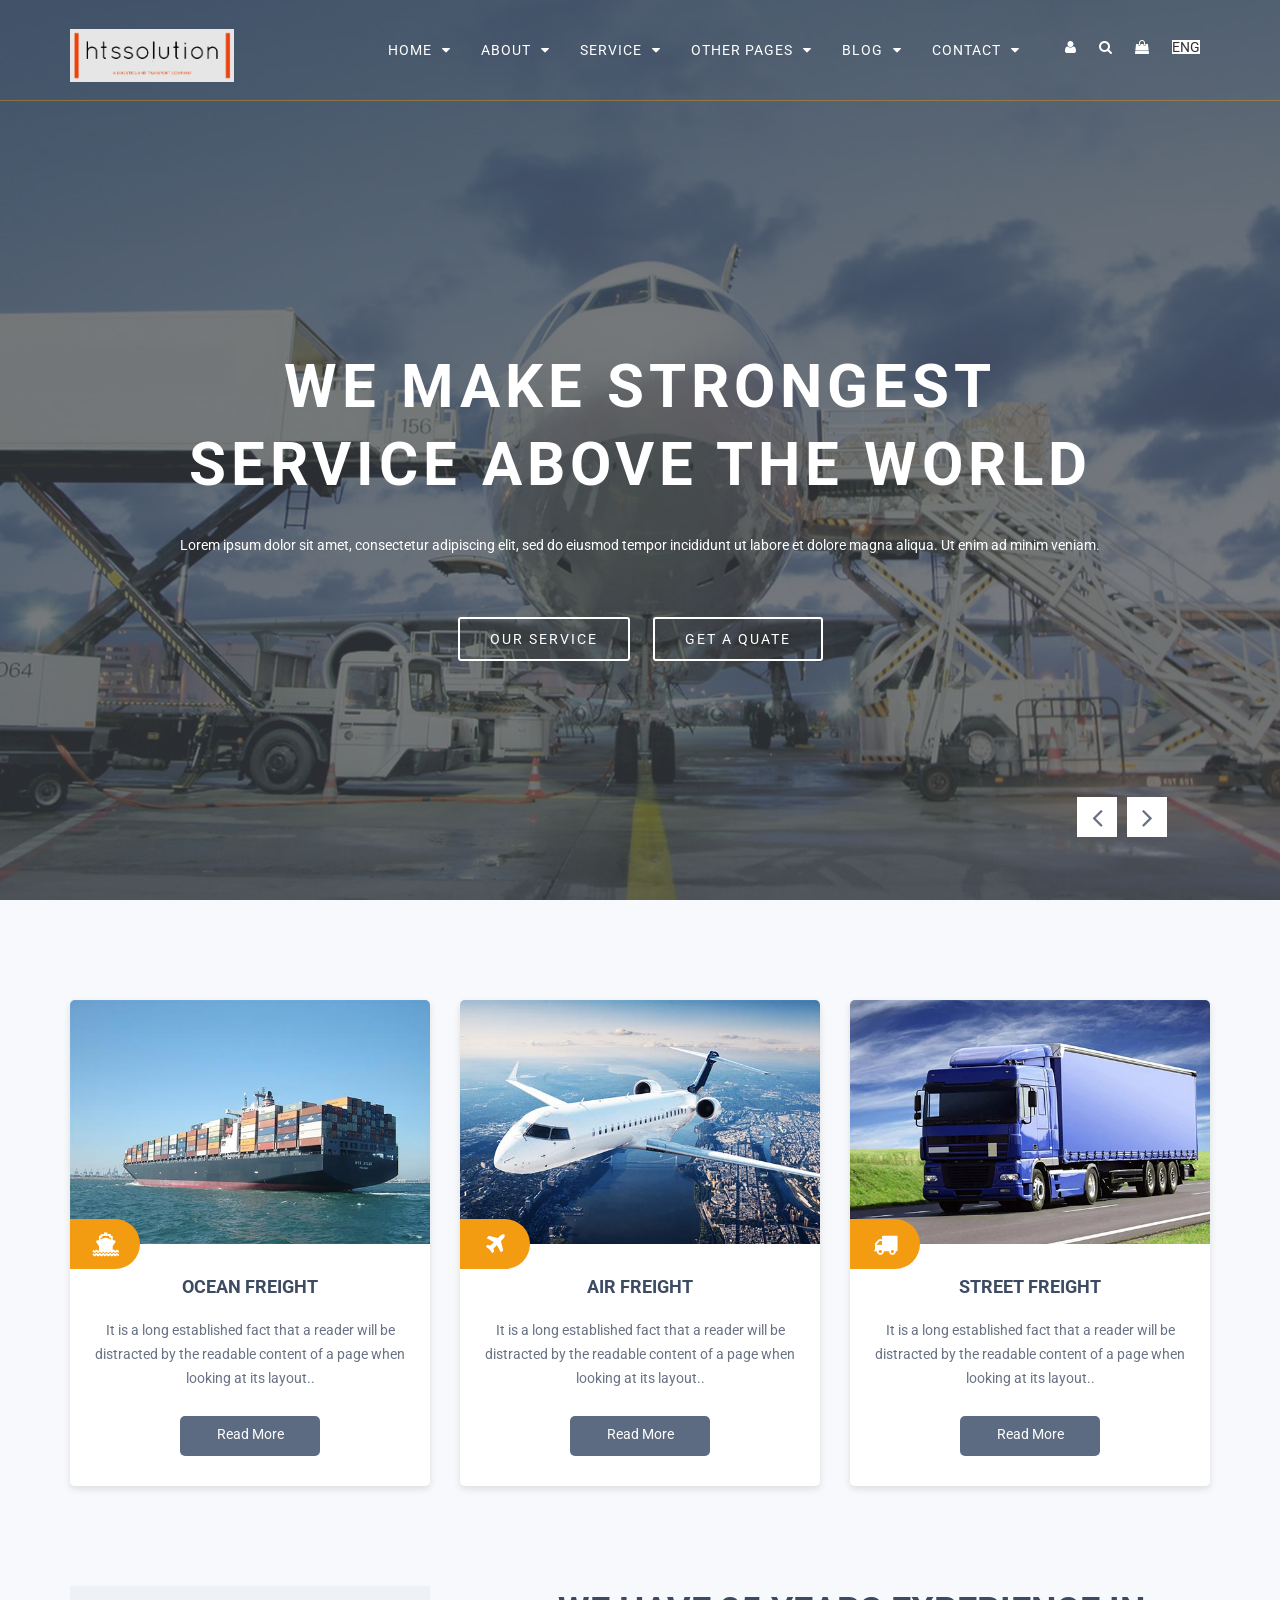
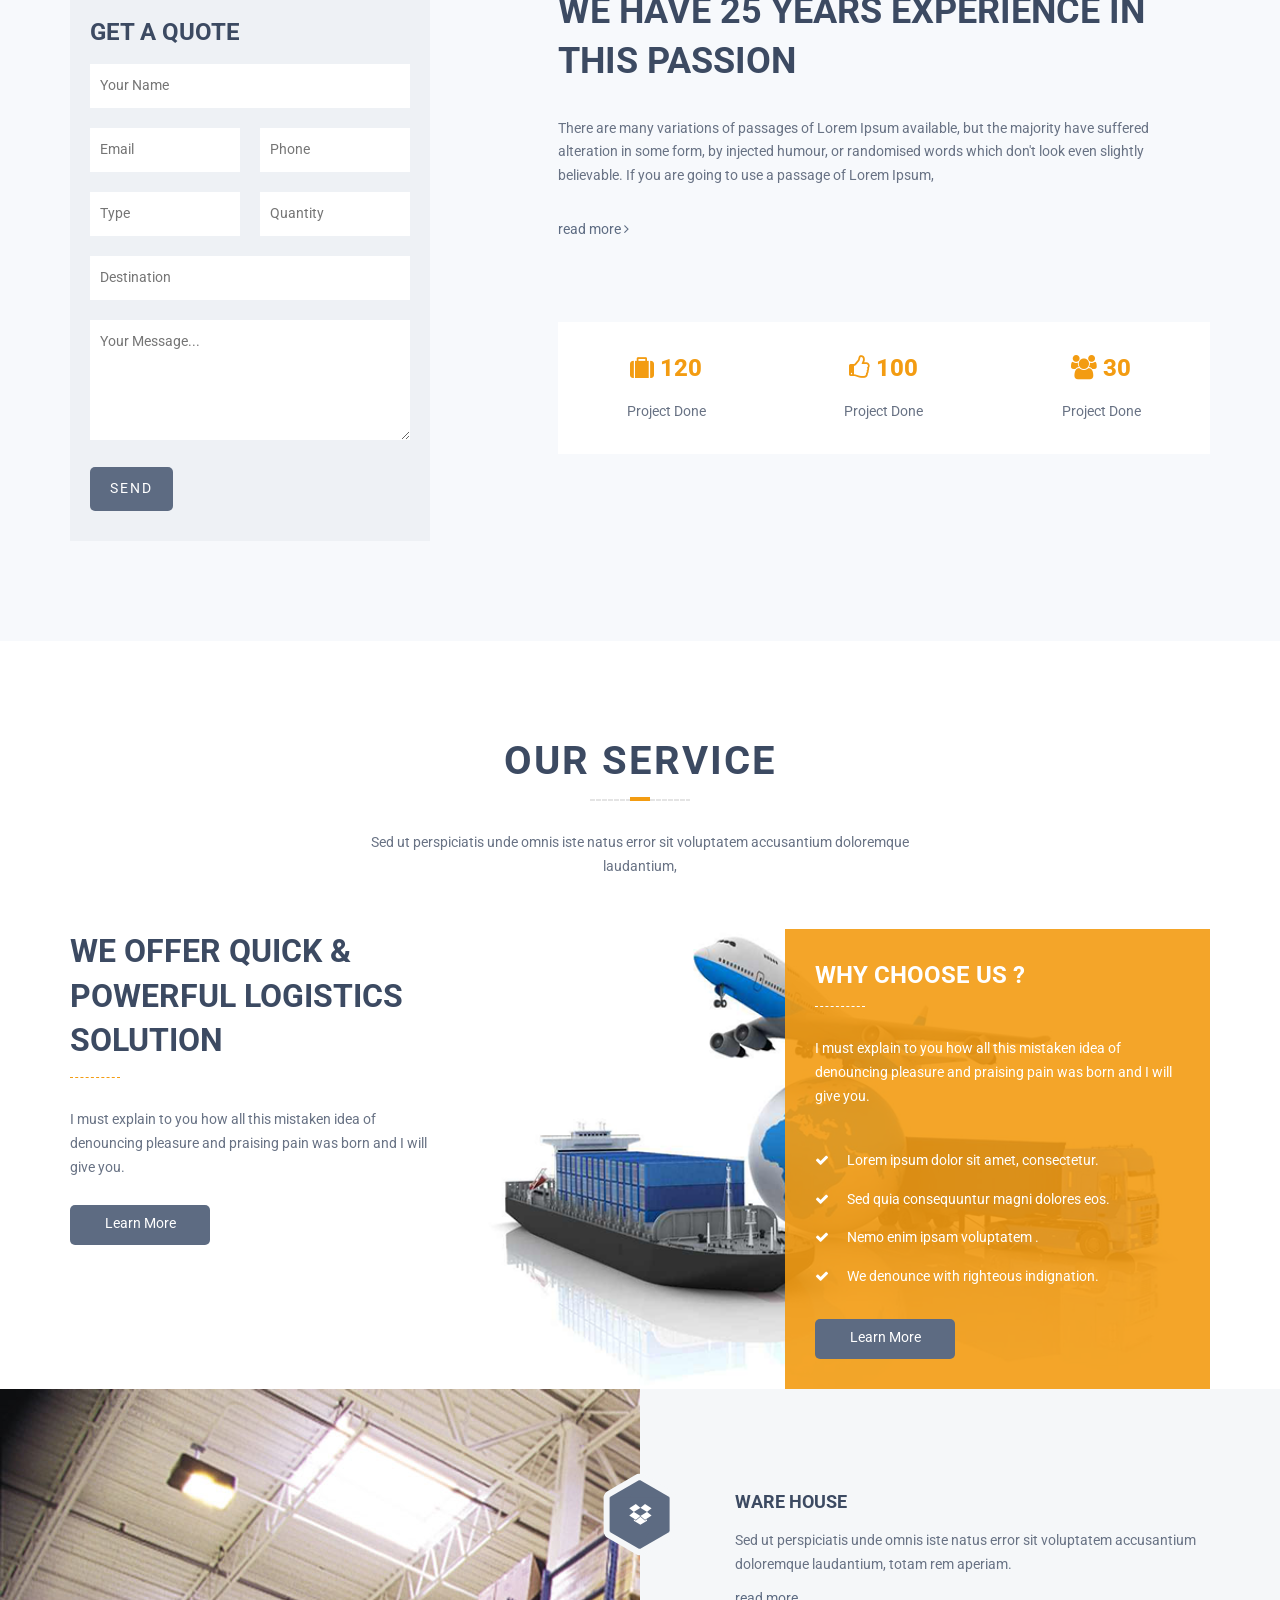
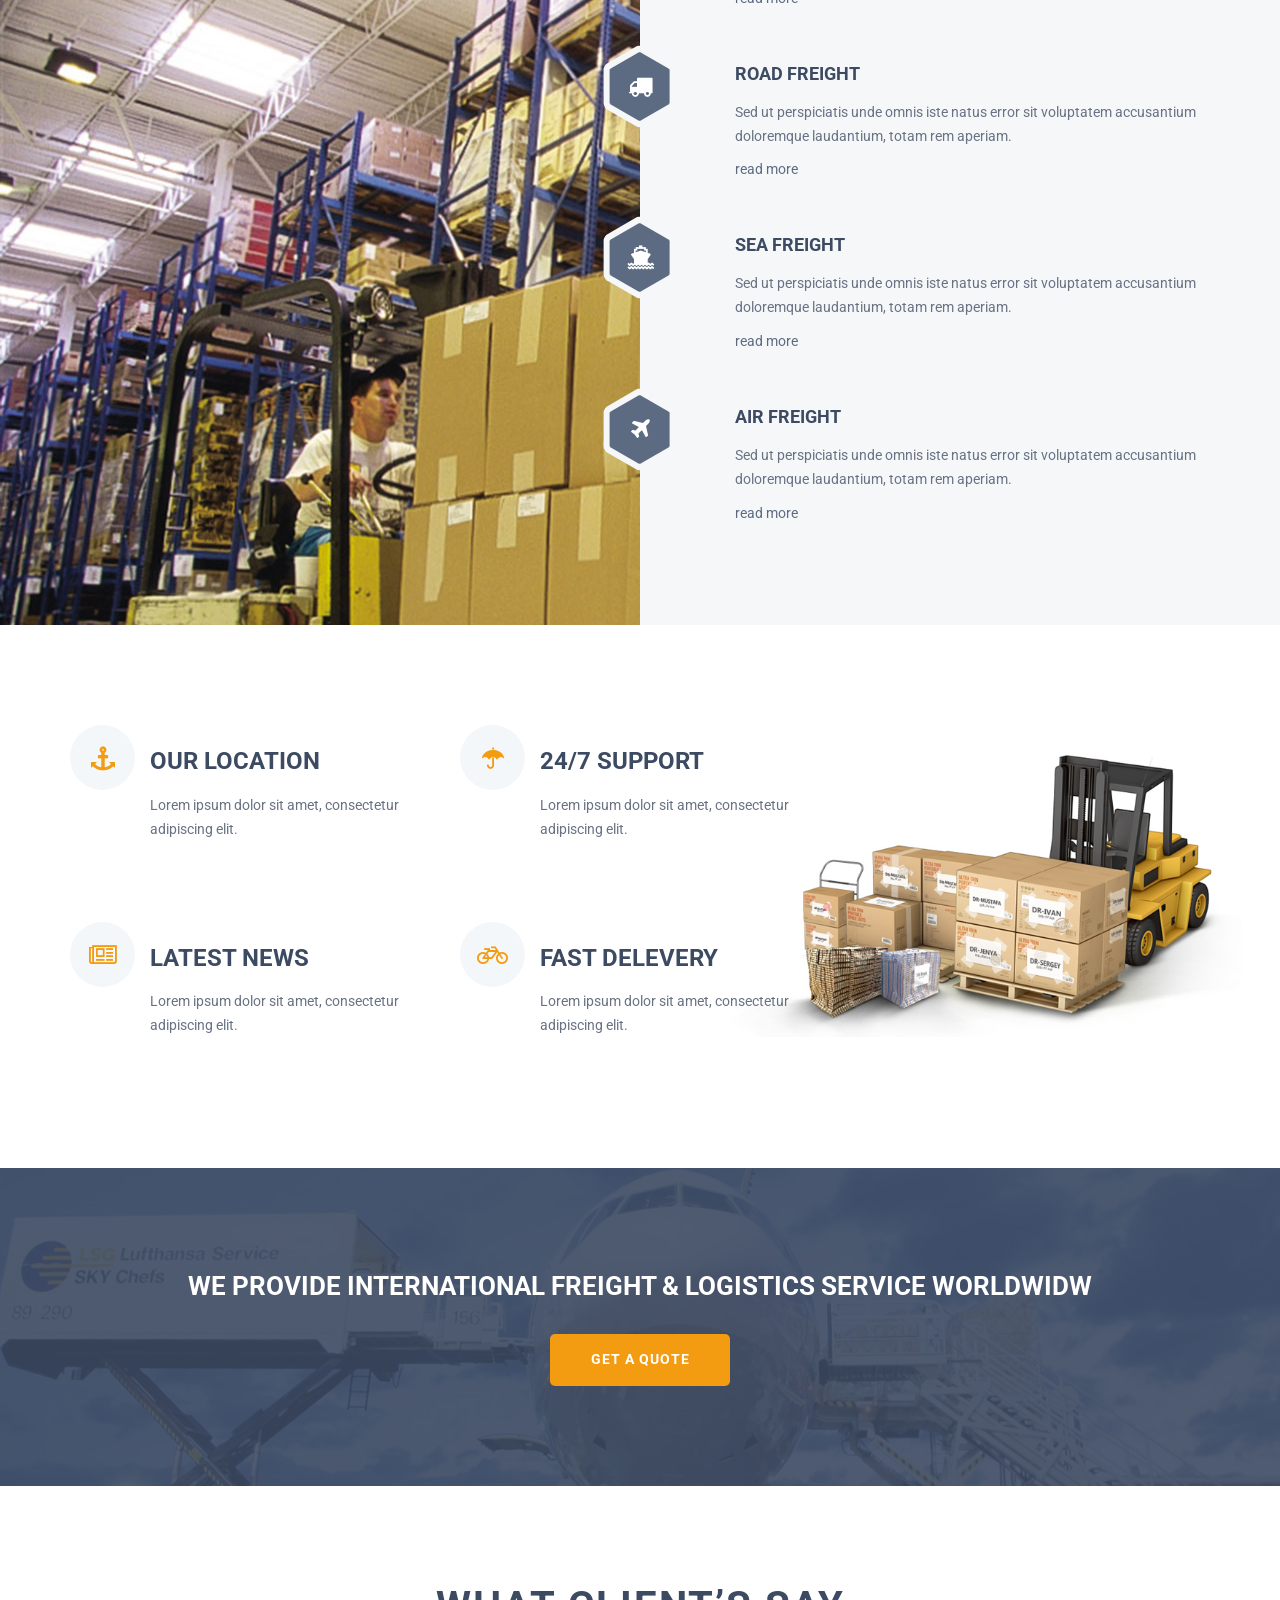
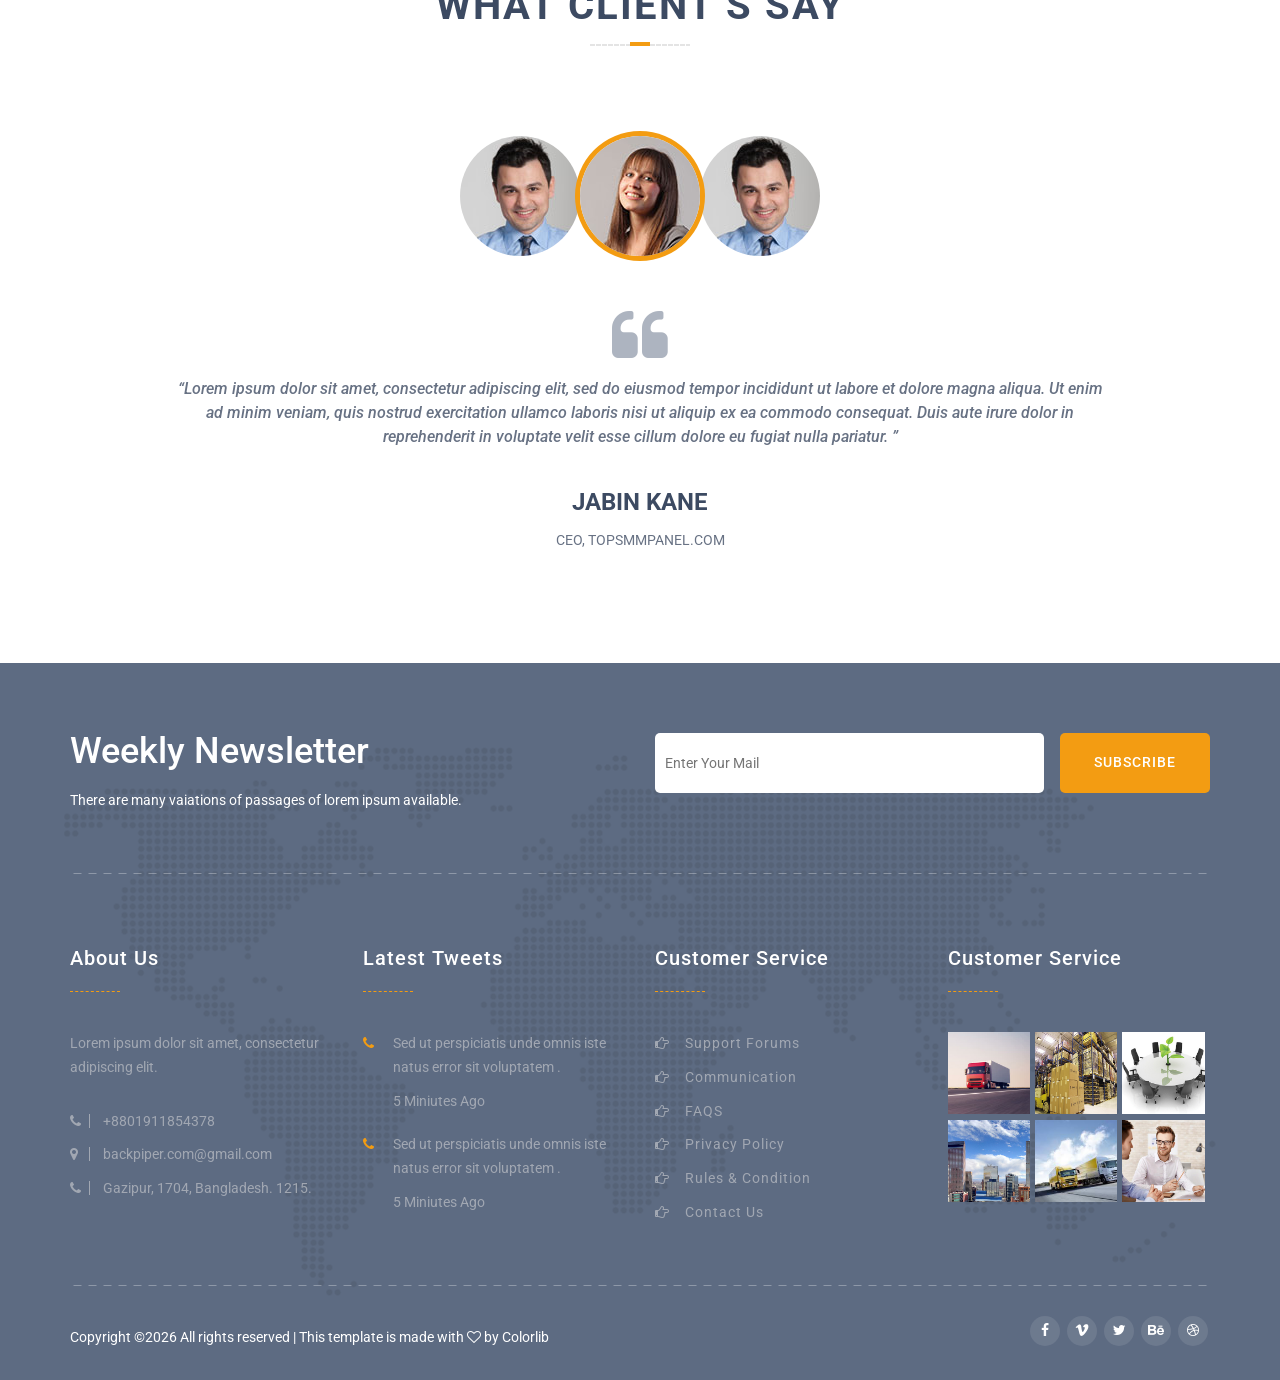
==== carries/index.html @ 5b63b666 "template changed" ====
<!doctype html>
<!--[if lt IE 7]>      <html class="no-js lt-ie9 lt-ie8 lt-ie7" lang=""> <![endif]-->
<!--[if IE 7]>         <html class="no-js lt-ie9 lt-ie8" lang=""> <![endif]-->
<!--[if IE 8]>         <html class="no-js lt-ie9" lang=""> <![endif]-->
<!--[if gt IE 8]><!-->
<html class="no-js" lang="en">
<!--<![endif]-->

<head>
    <!--====== USEFULL META ======-->
    <meta charset="UTF-8">
    <meta http-equiv="X-UA-Compatible" content="IE=edge">
    <meta name="viewport" content="width=device-width, initial-scale=1">
    <meta name="description" content="Transportation & Agency Template is a simple Smooth transportation and Agency Based Template" />
    <meta name="keywords" content="Portfolio, Agency, Onepage, Html, Business, Blog, Parallax" />

    <!--====== TITLE TAG ======-->
    <title>HTSSOLUTIONS Business </title>

    <!--====== FAVICON ICON =======-->
    <link rel="shortcut icon" type="image/ico" href="img/favicon.png" />

    <!--====== STYLESHEETS ======-->
    <link rel="stylesheet" href="css/normalize.css">
    <link rel="stylesheet" href="css/animate.css">
    <link rel="stylesheet" href="css/stellarnav.min.css">
    <link rel="stylesheet" href="css/owl.carousel.css">
    <link href="css/bootstrap.min.css" rel="stylesheet">
    <link href="css/font-awesome.min.css" rel="stylesheet">

    <!--====== MAIN STYLESHEETS ======-->
    <link href="style.css" rel="stylesheet">
    <link href="css/responsive.css" rel="stylesheet">

    <script src="js/vendor/modernizr-2.8.3.min.js"></script>
    <!--[if lt IE 9]>
        <script src="//oss.maxcdn.com/html5shiv/3.7.2/html5shiv.min.js"></script>
        <script src="//oss.maxcdn.com/respond/1.4.2/respond.min.js"></script>
        <![endif]-->
</head>

<body class="home-one">

    <!--[if lt IE 8]>
        <p class="browserupgrade">You are using an <strong>outdated</strong> browser. Please <a href="http://browsehappy.com/">upgrade your browser</a> to improve your experience.</p>
    <![endif]-->

    <!--- PRELOADER -->
    <div class="preeloader">
        <div class="preloader-spinner"></div>
    </div>

    <!--SCROLL TO TOP-->
    <a href="#home" class="scrolltotop"><i class="fa fa-long-arrow-up"></i></a>

    <!--START TOP AREA-->
    <header class="top-area" id="home">
        <div class="top-area-bg" data-stellar-background-ratio="0.6"></div>
        <div class="header-top-area">
            <!--MAINMENU AREA-->
            <div class="mainmenu-area" id="mainmenu-area">
                <div class="mainmenu-area-bg"></div>
                <nav class="navbar">
                    <div class="container">
                        <div class="navbar-header">
                            <a href="#home" class="navbar-brand"><img src="img/logo.png" style="
    height: 53px;" alt="logo"></a>
                        </div>
                        <div class="search-and-language-bar pull-right">
                            <ul>
                                <li><a href="#"><i class="fa fa-user"></i></a></li>
                                <li class="search-box"><i class="fa fa-search"></i></li>
                                <li><a href="#"><i class="fa fa-shopping-bag"></i></a></li>
                                <li class="select-language">
                                    <select name="#" id="#">
                                    <option selected value="End">ENG</option>
                                    <option value="ARA">ARA</option>
                                    <option value="CHI">CHI</option>
                                </select>
                                </li>
                            </ul>
                            <form action="#" class="search-form">
                                <input type="search" name="search" id="search">
                                <button type="submit"><i class="fa fa-search"></i></button>
                            </form>
                        </div>
                        <div id="main-nav" class="stellarnav">
                            <ul id="nav" class="nav navbar-nav">
                                <li><a href="index.html">home</a>
                                    <ul>
                                        <li><a href="index.html">Home Version 1</a></li>
                                        <li><a href="index-2.html">Home Version 2</a></li>
                                        <li><a href="index-3.html">Home Version 3</a></li>
                                        <li><a href="index-4.html">Home Version 4</a></li>
                                    </ul>
                                </li>
                                <li><a href="about.html">about</a>
                                    <ul>
                                        <li><a href="about.html">About</a></li>
                                        <li><a href="about-company-profile.html">About Profile</a></li>
                                        <li><a href="about-company-history.html">About History</a></li>
                                        <li><a href="about-company-report.html">About Report</a></li>
                                        <li><a href="about-team.html">About Team</a></li>
                                        <li><a href="about-support.html">About Support</a></li>
                                    </ul>
                                </li>
                                <li><a href="service.html">Service</a>
                                    <ul>
                                        <li><a href="service.html">Service Version 1</a></li>
                                        <li><a href="service-2.html">Service Version 2</a></li>
                                        <li><a href="service-3.html">Service Version 3</a></li>
                                        <li><a href="single-service.html">Service Details</a></li>
                                    </ul>
                                </li>
                                <li><a href="">Other Pages</a>
                                    <ul>
                                        <li><a href="404.html">404</a></li>
                                        <li><a href="coming-soon.html">Coming Soon</a></li>
                                    </ul>
                                </li>
                                <li><a href="blog.html">Blog</a>
                                    <ul>
                                        <li><a href="blog.html">Blog Version 1</a></li>
                                        <li><a href="blog-2.html">Blog Version 2</a></li>
                                        <li><a href="single-blog.html">Single Blog</a></li>
                                    </ul>
                                </li>
                                <li><a href="contact.html">Contact</a>
                                    <ul>
                                        <li><a href="contact.html">Contact Version 1</a></li>
                                        <li><a href="contact-2.html">Contact Version 2</a></li>
                                    </ul>
                                </li>
                            </ul>
                        </div>
                    </div>
                </nav>
            </div>
            <!--END MAINMENU AREA END-->
        </div>
        <!--HOME SLIDER AREA-->
        <div class="welcome-slider-area">
            <div class="welcome-single-slide slider-bg-one">
                <div class="container">
                    <div class="row flex-v-center">
                        <div class="col-md-10 col-md-offset-1">
                            <div class="welcome-text text-center">
                                <h1>WE MAKE STRONGEST SERVICE ABOVE THE WORLD</h1>
                                <p>Lorem ipsum dolor sit amet, consectetur adipiscing elit, sed do eiusmod tempor incididunt ut labore et dolore magna aliqua. Ut enim ad minim veniam.</p>
                                <div class="home-button">
                                    <a href="#">Our Service</a>
                                    <a href="#">Get A Quate</a>
                                </div>
                            </div>
                        </div>
                    </div>
                </div>
            </div>
            <div class="welcome-single-slide slider-bg-two">
                <div class="container">
                    <div class="row flex-v-center">
                        <div class="col-md-10 col-md-offset-1">
                            <div class="welcome-text text-center">
                                <h1>WE MAKE STRONGEST SERVICE ABOVE THE WORLD</h1>
                                <p>Lorem ipsum dolor sit amet, consectetur adipiscing elit, sed do eiusmod tempor incididunt ut labore et dolore magna aliqua. Ut enim ad minim veniam.</p>
                                <div class="home-button">
                                    <a href="#">Our Service</a>
                                    <a href="#">Get A Quate</a>
                                </div>
                            </div>
                        </div>
                    </div>
                </div>
            </div>
        </div>
        <!--END HOME SLIDER AREA-->
    </header>
    <!--END TOP AREA-->

    <!--BLOG AREA-->
    <section class="blog-area gray-bg padding-top">
        <div class="container">
            <div class="row">
                <div class="col-md-4 col-lg-4 col-sm-6 col-xs-12">
                    <div class="single-blog wow fadeInUp" data-wow-delay="0.2s">
                        <div class="blog-image">
                            <img src="img/blog/blog_1.jpg" alt="">
                        </div>
                        <div class="blog-details text-center">
                            <div class="blog-meta"><a href="#"><i class="fa fa-ship"></i></a></div>
                            <h3><a href="single-blog.html">Ocean Freight</a></h3>
                            <p>It is a long established fact that a reader will be distracted by the readable content of a page when looking at its layout..</p>
                            <a href="single-blog.html" class="read-more">Read More</a>
                        </div>
                    </div>
                </div>
                <div class="col-md-4 col-lg-4 col-sm-6 col-xs-12">
                    <div class="single-blog wow fadeInUp" data-wow-delay="0.3s">
                        <div class="blog-image">
                            <img src="img/blog/blog_2.jpg" alt="">
                        </div>
                        <div class="blog-details text-center">
                            <div class="blog-meta"><a href="#"><i class="fa fa-plane"></i></a></div>
                            <h3><a href="single-blog.html">Air Freight</a></h3>
                            <p>It is a long established fact that a reader will be distracted by the readable content of a page when looking at its layout..</p>
                            <a href="single-blog.html" class="read-more">Read More</a>
                        </div>
                    </div>
                </div>
                <div class="col-md-4 col-lg-4 col-sm-12 col-xs-12">
                    <div class="single-blog wow fadeInUp" data-wow-delay="0.4s">
                        <div class="blog-image">
                            <img src="img/blog/blog_3.jpg" alt="">
                        </div>
                        <div class="blog-details text-center">
                            <div class="blog-meta"><a href="#"><i class="fa fa-truck"></i></a></div>
                            <h3><a href="single-blog.html">Street Freight</a></h3>
                            <p>It is a long established fact that a reader will be distracted by the readable content of a page when looking at its layout..</p>
                            <a href="single-blog.html" class="read-more">Read More</a>
                        </div>
                    </div>
                </div>
            </div>
        </div>
    </section>
    <!--BLOG AREA END-->

    <!--ABOUT AREA-->
    <section class="about-area gray-bg section-padding">
        <div class="container">
            <div class="row">
                <div class="col-md-4 col-lg-4 col-sm-12 col-xs-12">
                    <div class="quote-form-area wow fadeIn">
                        <h3>Get A Quote</h3>
                        <form class="quote-form" action="#">
                            <p class="width-full">
                                <input type="text" name="name" id="name" placeholder="Your Name">
                            </p>
                            <p class="width-half">
                                <input type="email" name="email" id="email" placeholder="Email">
                                <input class="pull-right" type="phone" name="phone" id="phone" placeholder="Phone">
                            </p>
                            <p class="width-half">
                                <input type="text" name="type" id="type" placeholder="Type">
                                <input class="pull-right" type="text" name="quantity" id="quantity" placeholder="Quantity">
                            </p>
                            <p class="width-full">
                                <input type="text" name="destination" id="destination" placeholder="Destination">
                            </p>
                            <p>
                                <textarea name="quote-message" id="quote-message" cols="30" rows="4" placeholder="Your Message..."></textarea>
                            </p>
                            <button type="submit">Send</button>
                        </form>
                    </div>
                </div>
                <div class="col-md-7 col-lg-7 col-md-offset-1 col-lg-offset-1 col-sm-12 col-xs-12">
                    <div class="about-content-area wow fadeIn">
                        <div class="about-content">
                            <h2>We have 25 years experience in this passion</h2>
                            <p>There are many variations of passages of Lorem Ipsum available, but the majority have suffered alteration in some form, by injected humour, or randomised words which don't look even slightly believable. If you are going to use a passage of Lorem Ipsum,</p>
                            <a href="#">read more <i class="fa fa-angle-right"></i></a>
                        </div>
                        <div class="about-count">
                            <div class="single-about-count">
                                <h4><i class="fa fa-suitcase"></i> 120</h4>
                                <p>Project Done</p>
                            </div>
                            <div class="single-about-count">
                                <h4><i class="fa fa-thumbs-o-up"></i> 100</h4>
                                <p>Project Done</p>
                            </div>
                            <div class="single-about-count">
                                <h4><i class="fa fa-users"></i> 30</h4>
                                <p>Project Done</p>
                            </div>
                        </div>
                    </div>
                </div>
            </div>
        </div>
    </section>
    <!--ABOUT AREA END-->

    <!--SERVICE AREA-->
    <section class="service-area">
        <div class="service-top-area padding-top">
            <div class="container">
                <div class="row">
                    <div class="col-md-6 col-lg-6 col-md-offset-3 col-lg-offset-3 col-sm-12 col-xs-12">
                        <div class="area-title text-center wow fadeIn">
                            <h2>Our Service</h2>
                            <p>Sed ut perspiciatis unde omnis iste natus error sit voluptatem accusantium doloremque laudantium, </p>
                        </div>
                    </div>
                </div>
                <div class="row">
                    <div class="col-md-4 col-lg-4 col-sm-12 col-xs-12">
                        <div class="service-content wow fadeIn">
                            <h2>we offer quick & powerful logistics solution</h2>
                            <p>I must explain to you how all this mistaken idea of denouncing pleasure and praising pain was born and I will give you.</p>
                            <a href="service.html" class="read-more">Learn More</a>
                        </div>
                    </div>
                    <div class="col-md-8 col-lg-8 col-sm-12 col-xs-12">
                        <div class="service-catalouge-content-area wow fadeIn">
                            <div class="service-catalouge-bg"></div>
                            <div class="row">
                                <div class="col-md-7 col-lg-7 col-md-offset-5 col-lg-offset-5 col-sm-12 col-xs-12">
                                    <div class="catalouge-content">
                                        <h3>Why Choose Us ?</h3>
                                        <p>I must explain to you how all this mistaken idea of denouncing pleasure and praising pain was born and I will give you.</p>
                                        <ul>
                                            <li><i class="fa fa-check"></i> Lorem ipsum dolor sit amet, consectetur.</li>
                                            <li><i class="fa fa-check"></i> Sed quia consequuntur magni dolores eos.</li>
                                            <li><i class="fa fa-check"></i> Nemo enim ipsam voluptatem .</li>
                                            <li><i class="fa fa-check"></i> We denounce with righteous indignation.</li>
                                        </ul>
                                        <a href="service.html" class="read-more">Learn More</a>
                                    </div>
                                </div>
                            </div>
                        </div>
                    </div>
                </div>
            </div>
        </div>
        <div class="service-bottom-area section-padding">
            <div class="service-bottom-area-bg"></div>
            <div class="container">
                <div class="row">
                    <div class="col-md-6 col-lg-6 col-md-offset-6 col-lg-offset-6 col-sm-12 col-xs-12">
                        <div class="service-list wow fadeIn">
                            <div class="single-service">
                                <div class="service-icon-hexagon">
                                    <div class="hex">
                                        <div class="service-icon">
                                            <i class="fa fa-dropbox"></i>
                                        </div>
                                    </div>
                                </div>
                                <div class="service-details">
                                    <h4>Ware House</h4>
                                    <p>Sed ut perspiciatis unde omnis iste natus error sit voluptatem accusantium doloremque laudantium, totam rem aperiam.</p>
                                    <a href="#">read more</a>
                                </div>
                            </div>
                            <div class="single-service">
                                <div class="service-icon-hexagon">
                                    <div class="hex">
                                        <div class="service-icon"><i class="fa fa-truck"></i></div>
                                    </div>
                                </div>
                                <div class="service-details">
                                    <h4>Road Freight</h4>
                                    <p>Sed ut perspiciatis unde omnis iste natus error sit voluptatem accusantium doloremque laudantium, totam rem aperiam.</p>
                                    <a href="#">read more</a>
                                </div>
                            </div>
                            <div class="single-service">
                                <div class="service-icon-hexagon">
                                    <div class="hex">
                                        <div class="service-icon"><i class="fa fa-ship"></i></div>
                                    </div>
                                </div>
                                <div class="service-details">
                                    <h4>Sea Freight</h4>
                                    <p>Sed ut perspiciatis unde omnis iste natus error sit voluptatem accusantium doloremque laudantium, totam rem aperiam.</p>
                                    <a href="#">read more</a>
                                </div>
                            </div>
                            <div class="single-service">
                                <div class="service-icon-hexagon">
                                    <div class="hex">
                                        <div class="service-icon"><i class="fa fa-plane"></i></div>
                                    </div>
                                </div>
                                <div class="service-details">
                                    <h4>Air Freight</h4>
                                    <p>Sed ut perspiciatis unde omnis iste natus error sit voluptatem accusantium doloremque laudantium, totam rem aperiam.</p>
                                    <a href="#">read more</a>
                                </div>
                            </div>
                        </div>
                    </div>
                </div>
            </div>
        </div>
    </section>
    <!--SERVICE AREA END-->

    <!--PROMO AREA-->
    <section class="promo-area">
        <div class="promo-top-area section-padding wow fadeIn">
            <div class="container">
                <div class="row">
                    <div class="col-md-4 col-lg-4 col-sm-6 col-xs-12">
                        <div class="single-promo">
                            <div class="promo-icon"><i class="fa fa-anchor"></i></div>
                            <div class="promo-details">
                                <h3>Our Location</h3>
                                <p>Lorem ipsum dolor sit amet, consectetur adipiscing elit.</p>
                            </div>
                        </div>
                        <div class="single-promo">
                            <div class="promo-icon"><i class="fa fa-newspaper-o"></i></div>
                            <div class="promo-details">
                                <h3>Latest News</h3>
                                <p>Lorem ipsum dolor sit amet, consectetur adipiscing elit.</p>
                            </div>
                        </div>
                    </div>
                    <div class="col-md-4 col-lg-4 col-sm-6 col-xs-12">
                        <div class="single-promo">
                            <div class="promo-icon"><i class="fa fa-umbrella"></i></div>
                            <div class="promo-details">
                                <h3>24/7 Support</h3>
                                <p>Lorem ipsum dolor sit amet, consectetur adipiscing elit.</p>
                            </div>
                        </div>
                        <div class="single-promo">
                            <div class="promo-icon"><i class="fa fa-bicycle"></i></div>
                            <div class="promo-details">
                                <h3>Fast Delevery</h3>
                                <p>Lorem ipsum dolor sit amet, consectetur adipiscing elit.</p>
                            </div>
                        </div>
                    </div>
                </div>
            </div>
        </div>
        <div class="promo-bottom-area section-padding">
            <div class="promo-botton-area-bg" data-stellar-background-ratio="0.6"></div>
            <div class="container">
                <div class="row">
                    <div class="col-md-10 col-lg-10 col-md-offset-1 col-lg-offset-1 col-sm-12 col-xs-12 text-center">
                        <div class="promo-bottom-content wow fadeIn">
                            <h2>we provide international freight &amp; logistics service worldwidw</h2>
                            <a href="#" class="read-more">Get a quote</a>
                        </div>
                    </div>
                </div>
            </div>
        </div>
    </section>
    <!--PROMO AREA END-->

    <!--TESTMONIAL AREA -->
    <section class="testmonial-area section-padding">
        <div class="container">
            <div class="row">
                <div class="col-md-6 col-lg-6 col-md-offset-3 col-lg-offset-3 col-sm-12 col-xs-12">
                    <div class="area-title text-center wow fadeIn">
                        <h2>what client’s say</h2>
                    </div>
                </div>
            </div>
            <div class="row">
                <div class="col-md-4 col-lg-4 col-md-offset-4 col-lg-offset-4 col-sm-8 col-sm-offset-2 col-xs-8 col-xs-offset-2">
                    <div class="client-photo-list wow fadeIn">
                        <div class="client_photo">
                            <div class="item">
                                <img src="img/testmonial/1.jpg" alt="">
                            </div>
                            <div class="item">
                                <img src="img/testmonial/2.jpg" alt="">
                            </div>
                            <div class="item">
                                <img src="img/testmonial/3.jpg" alt="">
                            </div>
                            <div class="item">
                                <img src="img/testmonial/1.jpg" alt="">
                            </div>
                            <div class="item">
                                <img src="img/testmonial/2.jpg" alt="">
                            </div>
                        </div>
                    </div>
                </div>
            </div>
            <div class="row">
                <div class="col-md-12">
                    <div class="client_nav">
                        <span class="fa fa-angle-left testi_prev"></span>
                        <span class="fa fa-angle-right testi_next"></span>
                    </div>
                </div>
                <div class="col-xs-12 col-md-10 col-md-offset-1 text-center">
                    <div class="client-details-content wow fadeIn">
                        <div class="client_details">
                            <div class="item">
                                <q>Lorem ipsum dolor sit amet, consectetur adipiscing elit, sed do eiusmod tempor incididunt ut labore et dolore magna aliqua. Ut enim ad minim veniam, quis nostrud exercitation ullamco laboris nisi ut aliquip ex ea commodo consequat. Duis aute irure dolor in reprehenderit in voluptate velit esse cillum dolore eu fugiat nulla pariatur. </q>
                                <h3>JABIN KANE</h3>
                                <p>CEO, TOPSMMPANEL.COM</p>
                            </div>
                            <div class="item">
                                <q>Lorem ipsum dolor sit amet, consectetur adipiscing elit, sed do eiusmod tempor incididunt ut labore et dolore magna aliqua. Ut enim ad minim veniam, quis nostrud exercitation ullamco laboris nisi ut aliquip ex ea commodo consequat. Duis aute irure dolor in reprehenderit in voluptate velit esse cillum dolore eu fugiat nulla pariatur. </q>
                                <h3>JABIN KANE</h3>
                                <p>CEO, TOPSMMPANEL.COM</p>
                            </div>
                            <div class="item">
                                <q>Lorem ipsum dolor sit amet, consectetur adipiscing elit, sed do eiusmod tempor incididunt ut labore et dolore magna aliqua. Ut enim ad minim veniam, quis nostrud exercitation ullamco laboris nisi ut aliquip ex ea commodo consequat. Duis aute irure dolor in reprehenderit in voluptate velit esse cillum dolore eu fugiat nulla pariatur. </q>
                                <h3>JABIN KANE</h3>
                                <p>CEO, TOPSMMPANEL.COM</p>
                            </div>
                            <div class="item">
                                <q>Lorem ipsum dolor sit amet, consectetur adipiscing elit, sed do eiusmod tempor incididunt ut labore et dolore magna aliqua. Ut enim ad minim veniam, quis nostrud exercitation ullamco laboris nisi ut aliquip ex ea commodo consequat. Duis aute irure dolor in reprehenderit in voluptate velit esse cillum dolore eu fugiat nulla pariatur. </q>
                                <h3>JABIN KANE</h3>
                                <p>CEO, TOPSMMPANEL.COM</p>
                            </div>
                            <div class="item">
                                <q>Lorem ipsum dolor sit amet, consectetur adipiscing elit, sed do eiusmod tempor incididunt ut labore et dolore magna aliqua. Ut enim ad minim veniam, quis nostrud exercitation ullamco laboris nisi ut aliquip ex ea commodo consequat. Duis aute irure dolor in reprehenderit in voluptate velit esse cillum dolore eu fugiat nulla pariatur. </q>
                                <h3>JABIN KANE</h3>
                                <p>CEO, TOPSMMPANEL.COM</p>
                            </div>
                        </div>
                    </div>
                </div>
            </div>
        </div>
    </section>
    <!--TESTMONIAL AREA END -->

    <!--FOOER AREA-->
    <div class="footer-area dark-bg">
        <div class="footer-area-bg"></div>
        <div class="footer-top-area wow fadeIn">
            <div class="container">
                <div class="row">
                    <div class="col-md-6 col-lg-6 col-sm-12 col-xs-12">
                        <div class="subscribe-content">
                            <h2>Weekly Newsletter</h2>
                            <p>There are many vaiations of passages of lorem ipsum available.</p>
                        </div>
                    </div>
                    <div class="col-md-6 col-lg-6 col-sm-12 col-xs-12">
                        <div class="subscriber-form-area">
                            <form action="#" class="subsriber-form">
                                <label for="subscriber-mail"><i class="fa fa-envelope-o"></i></label>
                                <input type="email" name="subscriber-mail" id="subscriber-mail" placeholder="Enter Your Mail">
                                <button type="submit">subscribe</button>
                            </form>
                        </div>
                    </div>
                </div>
                <div class="row">
                    <div class="col-md-12">
                        <div class="footer-border"> </div>
                    </div>
                </div>
            </div>
        </div>
        <div class="footer-bottom-area wow fadeIn">
            <div class="container">
                <div class="row">
                    <div class="col-md-3 col-lg-3 col-sm-6 col-xs-12">
                        <div class="single-footer-widget footer-about">
                            <h3>About Us</h3>
                            <p>Lorem ipsum dolor sit amet, consectetur adipiscing elit.</p>
                            <ul>
                                <li><i class="fa fa-phone"></i> <a href="callto:+8801911854378">+8801911854378</a></li>
                                <li><i class="fa fa-map-marker"></i> <a href="mailto:backpiper.com@gmail.com">backpiper.com@gmail.com</a></li>
                                <li><i class="fa fa-phone"></i> Gazipur, 1704, Bangladesh. 1215.</li>
                            </ul>
                        </div>
                    </div>
                    <div class="col-md-3 col-lg-3 col-sm-6 col-xs-12">
                        <div class="single-footer-widget twitter-widget">
                            <h3>Latest Tweets</h3>
                            <ul>
                                <li>
                                    <div class="twitter-icon"><i class="fa fa-phone"></i></div>
                                    <div class="tweet-detail">
                                        <p>Sed ut perspiciatis unde omnis iste natus error sit voluptatem .</p>
                                        <a href="#" class="tweet-meta">5 Miniutes Ago</a>
                                    </div>
                                </li>
                                <li>
                                    <div class="twitter-icon"><i class="fa fa-phone"></i></div>
                                    <div class="tweet-detail">
                                        <p>Sed ut perspiciatis unde omnis iste natus error sit voluptatem .</p>
                                        <a href="#" class="tweet-meta">5 Miniutes Ago</a>
                                    </div>
                                </li>
                            </ul>
                        </div>
                    </div>
                    <div class="col-md-3 col-lg-3 col-sm-6 col-xs-12">
                        <div class="single-footer-widget list-widget">
                            <h3>Customer Service</h3>
                            <ul>
                                <li><a href="#">Support Forums</a></li>
                                <li><a href="#">Communication</a></li>
                                <li><a href="#">FAQS</a></li>
                                <li><a href="#">Privacy Policy</a></li>
                                <li><a href="#">Rules & Condition</a></li>
                                <li><a href="#">Contact Us</a></li>
                            </ul>
                        </div>
                    </div>
                    <div class="col-md-3 col-lg-3 col-sm-6 col-xs-12">
                        <div class="single-footer-widget instafeed-widget">
                            <h3>Customer Service</h3>
                            <ul>
                                <li><a href="#"><img src="img/instafeed/1.jpg" alt=""></a></li>
                                <li><a href="#"><img src="img/instafeed/2.jpg" alt=""></a></li>
                                <li><a href="#"><img src="img/instafeed/3.jpg" alt=""></a></li>
                                <li><a href="#"><img src="img/instafeed/4.jpg" alt=""></a></li>
                                <li><a href="#"><img src="img/instafeed/5.jpg" alt=""></a></li>
                                <li><a href="#"><img src="img/instafeed/6.jpg" alt=""></a></li>
                            </ul>
                        </div>
                    </div>
                </div>
                <div class="row">
                    <div class="col-md-12">
                        <div class="footer-border"> </div>
                    </div>
                </div>
            </div>
        </div>
        <div class="footer-copyright-area">
            <div class="container">
                <div class="row">
                    <div class="col-md-6 col-lg-6 col-sm-12 col-xs-12">
                        <div class="footer-copyright wow fadeIn">
                            <!-- Link back to Colorlib can't be removed. Template is licensed under CC BY 3.0. -->
                            <p>Copyright &copy;<script>document.write(new Date().getFullYear());</script> All rights reserved | This template is made with <i class="fa fa-heart-o" aria-hidden="true"></i> by <a href="https://colorlib.com" target="_blank">Colorlib</a></p>
                            <!-- Link back to Colorlib can't be removed. Template is licensed under CC BY 3.0. -->
                        </div>
                    </div>
                    <div class="col-md-6 col-lg-6 col-sm-12 col-xs-12">
                        <div class="footer-social-bookmark text-right wow fadeIn">
                            <ul class="social-bookmark">
                                <li><a href="#"><i class="fa fa-facebook"></i></a></li>
                                <li><a href="#"><i class="fa fa-vimeo"></i></a></li>
                                <li><a href="#"><i class="fa fa-twitter"></i></a></li>
                                <li><a href="#"><i class="fa fa-behance"></i></a></li>
                                <li><a href="#"><i class="fa fa-dribbble"></i></a></li>
                            </ul>
                        </div>
                    </div>
                </div>
            </div>
        </div>
    </div>
    <!--FOOER AREA END-->


    <!--====== SCRIPTS JS ======-->
    <script src="js/vendor/jquery-1.12.4.min.js"></script>
    <script src="js/vendor/bootstrap.min.js"></script>

    <!--====== PLUGINS JS ======-->
    <script src="js/vendor/jquery.easing.1.3.js"></script>
    <script src="js/vendor/jquery-migrate-1.2.1.min.js"></script>
    <script src="js/vendor/jquery.appear.js"></script>
    <script src="js/owl.carousel.min.js"></script>
    <script src="js/stellar.js"></script>
    <script src="js/wow.min.js"></script>
    <script src="js/stellarnav.min.js"></script>
    <script src="js/contact-form.js"></script>
    <script src="js/jquery.sticky.js"></script>

    <!--===== ACTIVE JS=====-->
    <script src="js/main.js"></script>
</body>

</html>
---- carries/css/stellarnav.min.css ----
.stellarnav,.stellarnav li{position:relative;line-height:normal}.stellarnav{width:100%;z-index:9900}.stellarnav ul{margin:0;padding:0;text-align:center}.stellarnav li{list-style:none;display:block;margin:0;padding:0;vertical-align:middle}.stellarnav li a{padding:15px;display:block;text-decoration:none;color:#777;font-size:inherit;font-family:inherit;box-sizing:border-box;-webkit-transition:all .3s ease-out;-moz-transition:all .3s ease-out;transition:all .3s ease-out}.stellarnav>ul>li{display:inline-block}.stellarnav>ul>li>a{padding:20px 40px}.stellarnav ul ul{top:auto;width:220px;position:absolute;z-index:9900;text-align:left;display:none;background:#ddd}.stellarnav li li{display:block}.stellarnav ul ul ul{top:0;left:220px}.stellarnav>ul>li:hover>ul>li:hover>ul{opacity:1;visibility:visible;top:0}.stellarnav>ul>li.drop-left>ul{right:0}.stellarnav li.drop-left ul ul{left:auto;right:220px}.stellarnav.light,.stellarnav.light ul ul{background:rgba(255,255,255,1)}.stellarnav.light li a{color:#000}.stellarnav.light .call-btn-mobile,.stellarnav.light .close-menu,.stellarnav.light .location-btn-mobile,.stellarnav.light .menu-toggle{color:rgba(0,0,0,1)}.stellarnav.dark,.stellarnav.dark ul ul{background:rgba(0,0,0,1)}.stellarnav.dark li a{color:#FFF}.stellarnav.dark .call-btn-mobile,.stellarnav.dark .close-menu,.stellarnav.dark .location-btn-mobile,.stellarnav.dark .menu-toggle{color:rgba(255,255,255,1)}.stellarnav.fixed{position:fixed;width:100%;top:0;left:0;z-index:9999}body.stellarnav-noscroll-x{overflow-x:hidden}.stellarnav li.has-sub>a:after{content:'\f0d7';font-family:FontAwesome;margin-left:10px}.stellarnav li li.has-sub>a:after{content:'\f0da';font-family:FontAwesome;margin-left:10px}.stellarnav li.drop-left li.has-sub>a:after{float:left;content:'\f0d9';font-family:FontAwesome;margin-right:10px}.stellarnav.hide-arrows li li.has-sub>a:after,.stellarnav.hide-arrows li.drop-left li.has-sub>a:after,.stellarnav.hide-arrows li.has-sub>a:after{display:none}.stellarnav .dd-toggle{display:none;position:absolute;top:0;right:0;padding:0;width:48px;height:48px;text-align:center;z-index:9999;border:0}.stellarnav .dd-toggle i{position:absolute;margin:auto;top:33%;left:0;right:0;-webkit-transition:transform .3s ease-out;-moz-transition:transform .3s ease-out;transition:transform .3s ease-out}.stellarnav.mobile>ul>li>a.dd-toggle{padding:0}.stellarnav li.call-btn-mobile,.stellarnav li.location-btn-mobile{display:none}.stellarnav li.open>a.dd-toggle i{-webkit-transform:rotate(135deg);-ms-transform:rotate(135deg);-o-transform:rotate(135deg);transform:rotate(135deg)}.stellarnav .call-btn-mobile,.stellarnav .close-menu,.stellarnav .location-btn-mobile,.stellarnav .menu-toggle{display:none;text-transform:uppercase;text-decoration:none;color:#777;padding:15px;box-sizing:border-box}.stellarnav .full{width:100%}.stellarnav .half{width:50%}.stellarnav .third{width:33%;text-align:center}.stellarnav .location-btn-mobile.third{text-align:center}.stellarnav .location-btn-mobile.half{text-align:right}.stellarnav.light .half,.stellarnav.light .third{border-left:1px solid rgba(0,0,0,.15)}.stellarnav.light.left .half,.stellarnav.light.left .third,.stellarnav.light.right .half,.stellarnav.light.right .third{border-bottom:1px solid rgba(0,0,0,.15)}.stellarnav.light .half:first-child,.stellarnav.light .third:first-child{border-left:0}.stellarnav.dark .half,.stellarnav.dark .third{border-left:1px solid rgba(255,255,255,.15)}.stellarnav.dark.left .half,.stellarnav.dark.left .third,.stellarnav.dark.right .half,.stellarnav.dark.right .third{border-bottom:1px solid rgba(255,255,255,.15)}.stellarnav.dark.left .menu-toggle,.stellarnav.dark.right .menu-toggle,.stellarnav.light.left .menu-toggle,.stellarnav.light.right .menu-toggle{border-bottom:0}.stellarnav.dark .half:first-child,.stellarnav.dark .third:first-child{border-left:0}.stellarnav.mobile,.stellarnav.mobile.fixed{position:static}.stellarnav.mobile ul{position:relative;display:none;text-align:left;background:rgba(221,221,221,1)}.stellarnav.mobile.active>ul,.stellarnav.mobile>ul>li{display:block}.stellarnav.mobile.active{padding-bottom:0}.stellarnav.mobile>ul>li>a{padding:15px}.stellarnav.mobile ul ul{position:relative;opacity:1;visibility:visible;width:auto;display:none;-moz-transition:none;-webkit-transition:none;-o-transition:color 0 ease-in;transition:none}.stellarnav.mobile ul ul ul{left:auto;top:auto}.stellarnav.mobile li.drop-left ul ul{right:auto}.stellarnav.mobile li a{border-bottom:1px solid rgba(255,255,255,.15)}.stellarnav.mobile li.has-sub a{padding-right:50px}.stellarnav.mobile>ul{border-top:1px solid rgba(255,255,255,.15)}.stellarnav.mobile.light li a{border-bottom:1px solid rgba(0,0,0,.15)}.stellarnav.mobile.light>ul{border-top:1px solid rgba(0,0,0,.15)}.stellarnav.mobile li a.dd-toggle,.stellarnav.mobile.light li a.dd-toggle{border:0}.stellarnav.mobile .call-btn-mobile,.stellarnav.mobile .close-menu,.stellarnav.mobile .dd-toggle,.stellarnav.mobile .location-btn-mobile,.stellarnav.mobile .menu-toggle{display:inline-block}.stellarnav.mobile li.call-btn-mobile{border-right:1px solid rgba(255,255,255,.1);box-sizing:border-box}.stellarnav.mobile li.call-btn-mobile,.stellarnav.mobile li.location-btn-mobile{display:inline-block;width:50%;text-transform:uppercase;text-align:center}.stellarnav.mobile li.call-btn-mobile.full,.stellarnav.mobile li.location-btn-mobile.full{display:block;width:100%;text-transform:uppercase;border-right:0;text-align:left}.stellarnav.mobile li.call-btn-mobile i,.stellarnav.mobile li.location-btn-mobile i{margin-right:5px}.stellarnav.mobile.light ul{background:rgba(255,255,255,1)}.stellarnav.mobile.dark ul{background:rgba(0,0,0,1)}.stellarnav.mobile.dark ul ul{background:rgba(255,255,255,.08)}.stellarnav.mobile.light li.call-btn-mobile{border-right:1px solid rgba(0,0,0,.1)}.stellarnav.mobile.top{position:absolute;width:100%;top:0;left:0;z-index:9999}.stellarnav.mobile li li.has-sub>a:after,.stellarnav.mobile li.drop-left li.has-sub>a:after,.stellarnav.mobile li.has-sub>a:after{display:none}.stellarnav.mobile.left>ul,.stellarnav.mobile.right>ul{position:absolute;top:0;bottom:0;width:100%;max-width:280px;overflow-x:hidden;overflow-y:auto;-webkit-overflow-scrolling:touch}.stellarnav.mobile.right>ul{right:0}.stellarnav.mobile.left .close-menu,.stellarnav.mobile.right .close-menu{display:inline-block;text-align:right}.stellarnav.mobile.left>ul{left:0}.stellarnav.mobile.left .call-btn-mobile.half,.stellarnav.mobile.left .call-btn-mobile.third,.stellarnav.mobile.left .close-menu.half,.stellarnav.mobile.left .close-menu.third,.stellarnav.mobile.left .location-btn-mobile.half,.stellarnav.mobile.left .location-btn-mobile.third,.stellarnav.mobile.right .call-btn-mobile.half,.stellarnav.mobile.right .call-btn-mobile.third,.stellarnav.mobile.right .close-menu.half,.stellarnav.mobile.right .close-menu.third,.stellarnav.mobile.right .location-btn-mobile.half,.stellarnav.mobile.right .location-btn-mobile.third{text-align:center}.stellarnav.mobile.left .menu-toggle.half,.stellarnav.mobile.left .menu-toggle.third,.stellarnav.mobile.right .menu-toggle.half,.stellarnav.mobile.right .menu-toggle.third{text-align:left}.stellarnav.mobile.left .close-menu.third span,.stellarnav.mobile.right .close-menu.third span{display:none}@media only screen and (max-width :768px){.stellarnav{overflow:hidden;display:block}.stellarnav ul{position:relative;display:none}}@media only screen and (max-width :420px){.stellarnav.mobile .call-btn-mobile.third span,.stellarnav.mobile .location-btn-mobile.third span{display:none}}
---- carries/style.css ----
/*--------------------------------------------------------------------------------------
Theme Name: Carries
Theme URI: http://devitfamily.com
Author URI: http://devitfamily.com
Description: 100% Responsive, Highly Customizable, SEO Friendly transportation and Agency Based Template using Twitter Bootstrap Latest, Search Engine Friendly.
Author: OCREATES
Version: 1.0
----------------------------------------------------------------------------------------
   1. BASE CSS
    2. TOP AREA
        2.1. SEARCH AND LANGUAGE
        2.2 MAINMENU AREA
        2.3 WELCOME TEXT AREA
        2.4 WELCOME SLIDER AREA
    3. BLOG AREA
    4. ABOUT AREA
    5. SERVICE AREA
    6. SERVIE BOTTOM AREA
    7. PROMO AREA
    8. PROMO BOTTOM AREA
    9. TESTMONIAL AREA
    10. FOOTER AREA
    11. FAQS AREA
    12. ABOUT DETAILS CONTENT AREA
    13. REPORT AREA
    14. TEAM AERA
    15. SERVICE TWO 
    16. SERVICE THREE
    17. CONTACT AREA
    18. FOOTER AREA
    19. SCROLL TO TOP
    20. WELCOME SLIDER AREA
    21. BLOG PAGE
    22. SERVICE PAGE
    23. 404 ERROR PAGE
----------------------------------------------------------------------------------------*/

/*--------------------
   1. BASE CSS
----------------------*/

@import url('https://fonts.googleapis.com/css?family=Roboto:400,500,500i,700');
.alignleft {
    float: left;
    margin-right: 15px;
}

.alignright {
    float: right;
    margin-left: 15px;
}

.aligncenter {
    display: block;
    margin: 0 auto 15px;
}

a {
    -webkit-transition: 0.3s;
    transition: 0.3s;
}

a:focus,
a:hover {
    outline: 0 solid;
    text-decoration: none;
}

ul,
ol {
    margin: 0;
    padding: 0;
    list-style: none;
}

button:focus {
    outline: 0;
}

img {
    max-width: 100%;
    height: auto;
}

h1,
h2,
h3,
h4,
h5,
h6 {
    color: #3c4a62;
    margin: 0 0 15px;
    font-weight: 700;
    line-height: 1.4em;
    text-transform: uppercase;
    position: relative;
}

h2 {
    font-size: 36px;
}

html,
body {
    height: 100%
}

body {
    font-family: 'Roboto', sans-serif;
    font-size: 14px;
    line-height: 1.7em;
    font-weight: 400;
    color: #687284;
}

a:hover,
a:focus {
    text-decoration: none;
    outline: 0;
}

a {
    color: #5d6b82;
}

.fix {
    overflow: hidden;
}

.relative {
    position: relative;
    overflow: hidden;
}

.absulute {
    position: absolute;
}

.v-center {
    position: absolute;
    left: 0;
    top: 50%;
    -webkit-transform: translateY(-50%);
    transform: translateY(-50%);
}

.content-center {
    -webkit-box-align: center;
    -ms-flex-align: center;
    align-items: center;
    display: -webkit-box;
    display: -ms-flexbox;
    display: flex;
    -webkit-box-orient: vertical;
    -webkit-box-direction: normal;
    -ms-flex-direction: column;
    flex-direction: column;
    height: 100%;
    -webkit-box-pack: center;
    -ms-flex-pack: center;
    justify-content: center;
    left: 0;
    position: absolute;
    top: 0;
    width: 100%;
}

.flex-v-center {
    display: -webkit-box;
    display: -ms-flexbox;
    display: flex;
    -webkit-box-align: center;
    -ms-flex-align: center;
    align-items: center;
}

.social-bookmark li {
    display: inline;
}

.social-bookmark li a {
    background: #d7d7d7 none repeat scroll 0 0;
    border-radius: 50%;
    color: #fff;
    display: inline-block;
    font-size: 16px;
    height: 40px;
    margin: 0 2px;
    padding-top: 9px;
    text-align: center;
    width: 40px;
}

.social-bookmark li a:hover {
    background: #f39c12 none repeat scroll 0 0;
    color: #fff;
}

.inline li {
    display: inline;
}

.inline-block li {
    display: inline-block;
    padding: 5px 15px;
}

.navbar-toggle {
    border: 2px solid #f39c12;
    border-radius: 0;
}

.navbar-toggle .icon-bar {
    background: #f39c12 none repeat scroll 0 0;
}

.no-margin {
    margin: 0;
}

.no-padding {
    padding: 0;
}

.border {
    border: 1px solid #ddd;
}

.border-left {
    border-left: 1px solid #ddd;
}

.border-right {
    border-right: 1px solid #ddd;
}

.border-top {
    border-top: 1px solid #ddd;
}

.border-bottom {
    border-bottom: 1px solid #ddd;
}


/* Remove Chrome Input Field's Unwanted Yellow Background Color */

input:-webkit-autofill,
input:-webkit-autofill:hover,
input:-webkit-autofill:focus {
    -webkit-box-shadow: 0 0 0px 1000px white inset !important;
}

.area-title {
    margin-bottom: 50px;
    position: relative;
}

.area-title h2 {
    display: inline-block;
    font-size: 40px;
    letter-spacing: 2px;
    line-height: 1;
    margin-bottom: 30px;
    padding-bottom: 20px;
    position: relative;
    text-transform: uppercase;
}

.area-title h2::before,
.area-title h2::after {
    background: rgba(0, 0, 0, 0) url("img/title-border.png") repeat scroll 0 0;
    bottom: 0;
    content: "";
    height: 2px;
    left: 50%;
    position: absolute;
    -webkit-transform: translateX(-50%);
    transform: translateX(-50%);
    width: 100px;
}

.area-title h2::after {
    background: #f39c12 none repeat scroll 0 0;
    height: 4px;
    width: 20px;
}

.section-padding {
    padding: 100px 0;
}

.padding-top {
    padding-top: 100px;
}

.padding-bottom {
    padding-bottom: 100px;
}

.padding-100-70 {
    padding-top: 100px;
    padding-bottom: 70px;
}

.padding-100-50 {
    padding-top: 100px;
    padding-bottom: 50px;
}

.gray-bg {
    background: #f7f9fc;
}

.deep-gray-bg {
    background: #eff1ff;
}

.dark-bg {
    background: #5d6b82;
    color: #ffffff;
}

.red-bg {
    background: #f39c12;
    color: #ffffff;
}

.blue-bg {
    background: #0083ff;
    color: #ffffff;
}

.soft-blue-bg {
    background: #7db9e8;
    color: #ffffff;
}

.dark-bg .area-title h2 {
    color: #ffffff;
}

/*--------------------------
    2. TOP AREA
---------------------------*/

.top-area {
    height: 100%;
    position: relative;
    width: 100%;
}

.top-area-bg {
    background: rgba(0, 0, 0, 0) url("img/slider/slide_1.jpg") no-repeat scroll center center / cover;
    height: 100%;
    left: 0;
    position: absolute;
    top: 0;
    width: 100%;
}

.top-area-bg::after {
    background: #3c4147;
    content: "";
    height: 100%;
    left: 0;
    opacity: 0.9;
    position: absolute;
    top: 0;
    width: 100%;
}


/*---------------------------------
    2.1. SEARCH AND LANGUAGE
----------------------------------*/

.search-and-language-bar {
    margin-left: 20px;
    margin-top: 30px;
    position: relative;
    -webkit-transition: all 0.3s ease 0s;
    transition: all 0.3s ease 0s;

}

.is-sticky .search-and-language-bar {
    margin-top: 10px;
}

.search-and-language-bar ul li {
    color: #fff;
    cursor: pointer;
    display: inline-block;
    line-height: 1;
    padding: 10px;
}

.search-and-language-bar ul li a {
    color: #fff;
    display: block;
}

.search-box {
    position: relative;
}

.search-form {
    background: #fff none repeat scroll 0 0;
    border-radius: 5px;
    top: 72px;
    height: 60px;
    position: absolute;
    right: 0;
    width: 280px;
    display: none;
}

.is-sticky .search-form {
    top: 50px;
}

.search-form input {
    background: rgba(0, 0, 0, 0) none repeat scroll 0 center;
    border: 1px solid #f39c12;
    color: #333;
    height: 40px;
    left: 11px;
    padding: 10px;
    position: absolute;
    top: 10px;
    width: 77%;
}

.search-form button {
    background: transparent none repeat scroll 0 0;
    border: 1px solid #f39c12;
    color: #f39c12;
    font-size: 20px;
    height: 40px;
    padding: 7px 12px;
    position: absolute;
    right: 10px;
    top: 10px;
    -webkit-transition: all 0.3s ease 0s;
    transition: all 0.3s ease 0s;
}

.search-form button:hover {
    background: #f39c12 none repeat scroll 0 0;
    color: #fff;
}

.select-language select {
    background: #fff;
    border: 0 none;
    color: #333;
    -webkit-appearance: none;
    -moz-appearance: none;
    appearance: none;
    position: relative;
}

/*---------------------------------
    2.2 MAINMENU AREA
-----------------------------------*/

.header-top-area {
    left: 0;
    position: absolute;
    top: 0;
    width: 100%;
    z-index: 999;
}

.mainmenu-area {
    border-bottom: 1px solid rgba(243, 156, 18, .4);
    position: relative;
    -webkit-transition: all 0.3s ease 0s;
    transition: all 0.3s ease 0s;
    z-index: 9999;
}

.navbar-header {
    margin-top: 14px;
    -webkit-transition: all 0.3s ease 0s;
    transition: all 0.3s ease 0s;
}

.navbar {
    border-bottom: 0 none;
    border-top: 0 none;
    margin-bottom: 0;
}

.navbar-brand > img {
    -webkit-transition: all 0.3s ease 0s;
    transition: all 0.3s ease 0s;
}

.is-sticky .navbar-brand > img {
    max-width: 80%;
}

ul#nav {
    float: right;
    -webkit-transition: 0.3s;
    transition: 0.3s;
}

ul#nav li a {
    background: rgba(0, 0, 0, 0) none repeat scroll 0 0;
    color: #ffffff;
    letter-spacing: 1px;
    padding: 40px 15px;
    text-transform: uppercase;
    -webkit-transition: all 0.3s ease 0s;
    transition: all 0.3s ease 0s;
}

ul#nav li a:hover,
ul#nav li.active a {
    color: #f39c12;
}

.is-sticky ul#nav li a {
    padding: 20px 15px;
    color: #ffffff;
}

.is-sticky ul#nav li a:hover,
.is-sticky ul#nav li.active a {
    color: #f39c12;
}

.is-sticky .navbar-header {
    margin-top: -2px;
}

.is-sticky .mainmenu-area {
    background: #212121;
    -webkit-box-shadow: 0 0 4px rgba(0, 0, 0, 0.14), 0 4px 8px rgba(0, 0, 0, 0.28);
    box-shadow: 0 0 4px rgba(0, 0, 0, 0.14), 0 4px 8px rgba(0, 0, 0, 0.28);
    z-index: 99999;
}

.menu-toggle.full {
    border: 1px solid;
    height: 40px;
    letter-spacing: 2px;
    padding-top: 8px;
    position: absolute;
    right: 15px;
    text-align: center;
    top: 20px;
    width: 110px;
    color: #f39c12 !important;
}

.is-sticky .menu-toggle.full {
    top: 8px;
}

ul#nav li ul a,
.is-sticky ul#nav li ul a {
    border-bottom: 1px solid #1a1a1a;
    padding: 10px;
    padding-left: 15px;
}

/*-----------------------------------
    2.3 WELCOME TEXT AREA
-------------------------------------*/

.welcome-area {
    color: #ffffff;
    -webkit-box-align: end;
    -ms-flex-align: end;
    align-items: flex-end;
    display: -webkit-box;
    display: -ms-flexbox;
    display: flex;
    -webkit-box-orient: vertical;
    -webkit-box-direction: normal;
    -ms-flex-direction: column;
    flex-direction: column;
    height: 100%;
    -webkit-box-pack: center;
    -ms-flex-pack: center;
    justify-content: center;
    padding-top: 100px;
    width: 100%;
}

.welcome-text h1 {
    color: #ffffff;
    font-size: 60px;
    letter-spacing: 5px;
    line-height: 1.3;
    margin-bottom: 30px;
    text-transform: uppercase;
}

.welcome-text h4 {
    font-size: 20px;
    letter-spacing: 8px;
    text-transform: uppercase;
}

.home-button {
    margin-top: 60px;
    height: auto !important;
}

.home-button a {
    border: 2px solid;
    border-radius: 3px;
    color: #fff;
    letter-spacing: 2px;
    padding: 12px 30px;
    text-transform: uppercase;
}

.home-button a:last-child {
    margin-left: 20px;
}

.home-button a:hover {
    background: #f39c12 none repeat scroll 0 0;
    border-color: #f39c12;
    color: #ffffff;
}

.home-mockup > img {
    max-width: 50%;
}

/*------------------------------
    2.4 WELCOME SLIDER AREA
--------------------------------*/

.welcome-slider-area {
    height: 100%;
    position: relative;
    z-index: 9;
}

.welcome-slider-area.owl-carousel div:not(.owl-controls) {
    height: 100%;
}

.welcome-single-slide {
    z-index: 9;
    position: relative;
}

.welcome-single-slide:before {
    background: #3c4147;
    content: "";
    height: 100%;
    left: 0;
    opacity: 0.7;
    position: absolute;
    top: 0;
    width: 100%;
    z-index: -1;
}

.welcome-slider-area .welcome-text {
    color: #FFFFFF;
    -webkit-box-align: center;
    -ms-flex-align: center;
    align-items: center;
    display: -webkit-box;
    display: -ms-flexbox;
    display: flex;
    -webkit-box-orient: vertical;
    -webkit-box-direction: normal;
    -ms-flex-direction: column;
    flex-direction: column;
    -webkit-box-pack: center;
    -ms-flex-pack: center;
    justify-content: center;
    padding-top: 100px;
}

.welcome-text h4 {
    margin-bottom: 30px;
}

.welcome-text h2 {
    color: #fff;
    line-height: 1;
    margin-bottom: 30px;
}

.welcome-slider-area.home-button {
    height: auto !important;
}

.owl-item.active .welcome-single-slide .welcome-text h1 {
    -webkit-animation: 1s ease 0.5s normal both 1 running fadeInUp;
    animation: 1s ease 0.5s normal both 1 running fadeInUp;
}

.owl-item.active .welcome-single-slide .welcome-text p {
    -webkit-animation: 1s ease 0.8s normal both 1 running fadeInUp;
    animation: 1s ease 0.8s normal both 1 running fadeInUp;
}

.owl-item.active .welcome-single-slide .home-button {
    -webkit-animation: 1s ease 1s normal both 1 running fadeInUp;
    animation: 1s ease 1s normal both 1 running fadeInUp;
}

.slider-bg-one {
    background: url(img/slider/slide_1.jpg) no-repeat scroll center center / cover;
}

.slider-bg-two {
    background: url(img/slider/slide_2.jpg) no-repeat scroll center center / cover;
}

.slider-bg-three {
    background: url(img/slider/slide_3.jpg) no-repeat scroll center center / cover;
}

.welcome-slider-area.owl-carousel .owl-nav > div {
    background: #fff none repeat scroll 0 0;
    display: inline-block;
    font-size: 30px;
    height: 40px;
    margin: 0 5px;
    padding-top: 5px;
    text-align: center;
    -webkit-transition: all 0.3s ease 0s;
    transition: all 0.3s ease 0s;
    width: 40px;
}

.welcome-slider-area.owl-carousel .owl-controls {
    bottom: 7%;
    position: absolute;
    right: 8.4%;
}

.welcome-slider-area.owl-carousel .owl-nav > div:hover {
    background: #f39c12 none repeat scroll 0 0;
    color: #fff;
}

/* ----------------------------
    3. BLOG AREA
------------------------------ */

.single-blog {
    border-radius: 5px;
    -webkit-box-shadow: 0 3px 7px #ddd;
    box-shadow: 0 3px 7px #ddd;
    overflow: hidden;
}

.blog-details {
    background: #fff none repeat scroll 0 0;
    padding: 30px 20px;
    position: relative;
}

.blog-meta {
    background: #f39c12 none repeat scroll 0 0;
    border-radius: 0 50px 50px 0;
    font-size: 24px;
    height: 50px;
    left: 0;
    position: absolute;
    text-align: center;
    top: -25px;
    width: 70px;
}

.blog-meta a {
    color: #fff;
    display: block;
    height: 100%;
    padding-top: 13px;
    width: 100%;
}

.blog-details h3 {
    font-size: 18px;
    margin-bottom: 20px;
    text-transform: uppercase;
}

.read-more {
    background: #5d6b82 none repeat scroll 0 0;
    border-radius: 5px;
    color: #fff;
    display: inline-block;
    height: 40px;
    margin-top: 15px;
    padding: 7px 25px;
    text-align: center;
    width: 140px;
}

.read-more:hover,
.read-more:focus {
    background: #f39c12;
    color: #fff;
}

.blog-details h3 a {
    color: #3c4a62;
}

.blog-details h3 a:hover,
.blog-details h3 a:focus {
    color: #f39c12;
}

/* ----------------------------
    4. ABOUT AREA
------------------------------ */

.quote-form-area {
    background: #eef1f5 none repeat scroll 0 0;
    padding: 30px 20px;
}

.quote-form input {
    margin-bottom: 10px;
}

.quote-form .width-full input {
    border: 0 none;
    padding: 10px;
    width: 100%;
}

.quote-form .width-half input {
    border: 0 none;
    padding: 10px;
    width: 47%;
}

.quote-form textarea {
    border: 0 none;
    height: 120px;
    margin-bottom: 10px;
    padding: 10px;
    width: 100%;
}


.quote-form button {
    background: #5d6b82 none repeat scroll 0 0;
    border: 0 none;
    border-radius: 5px;
    color: #fff;
    letter-spacing: 2px;
    padding: 10px 20px;
    text-transform: uppercase;
    -webkit-transition: all 0.3s ease 0s;
    transition: all 0.3s ease 0s;
}

.quote-form button:hover {
    background: #f39c12;
    color: #fff;
}

.about-content h2 {
    margin-bottom: 30px;
}

.about-content a {
    display: inline-block;
    margin-top: 20px;
}

.about-content a:hover {
    color: #f39c12;
}

.about-content a i {
    -webkit-transition: 0.3s;
    transition: 0.3s;
}

.about-content a:hover i {
    padding-left: 10px;
}

.about-count {
    margin-top: 80px;
}

.single-about-count {
    background: #fff none repeat scroll 0 0;
    float: left;
    padding: 30px 20px 20px;
    text-align: center;
    text-transform: capitalize;
    width: 33.33%;
}

.single-about-count h4 {
    color: #f39c12;
    font-size: 24px;
    font-weight: 800;
}

/* -----------------------------
    5. SERVICE AREA
------------------------------- */

.service-content h2 {
    font-size: 32px;
    margin-bottom: 30px;
    padding-bottom: 15px;
    position: relative;
}

.service-content h2::after {
    border-bottom: 1px dashed rgb(243, 156, 18);
    bottom: 0;
    content: "";
    height: 1px;
    left: 0;
    position: absolute;
    width: 50px;
}

.service-catalouge-content-area {
    background: rgba(0, 0, 0, 0) url("img/service/service-cargo-bg.png") no-repeat scroll center center / contain;
    position: relative;
}

.catalouge-content {
    background: rgba(243, 156, 18, 0.9) none repeat scroll 0 0;
    color: #fff;
    padding: 30px;
}

.catalouge-content h3 {
    color: #fff;
    margin-bottom: 30px;
    padding-bottom: 15px;
    position: relative;
}

.catalouge-content h3::after {
    border-bottom: 1px dashed;
    bottom: 0;
    content: "";
    height: 2px;
    left: 0;
    position: absolute;
    width: 50px;
}

.catalouge-content .read-more:hover,
.catalouge-content .read-more:focus {
    background: #fff none repeat scroll 0 0;
    color: #f39c12;
}

.catalouge-content ul {
    margin-top: 40px;
}

.catalouge-content ul li {
    margin-bottom: 15px;
}

.catalouge-content ul li i {
    margin-right: 15px;
}

/* ---------------------------
    6. SERVIE BOTTOM AREA
----------------------------- */

.service-bottom-area {
    position: relative;
}

.service-bottom-area-bg {
    background: rgba(0, 0, 0, 0) url("img/service/service-area-bg.jpg") repeat scroll 0 0;
    height: 100%;
    left: 0;
    position: absolute;
    top: 0;
    width: 100%;
}

.service-bottom-area-bg::after {
    background: #f5f7f9 none repeat scroll 0 0;
    content: "";
    height: 100%;
    position: absolute;
    right: 0;
    top: 0;
    width: 50%;
}

.single-service {
    margin-bottom: 50px;
    padding-left: 80px;
    position: relative;
}

.service-list .single-service:last-child {
    margin-bottom: 0;
}

.service-icon-hexagon {
    left: -43px;
    position: absolute;
    top: -25px;
}

.hex {
    background: #f5f7f9 none repeat scroll 0 0;
    border-radius: 1em / 3.5em;
    display: inline-block;
    height: 5.2em;
    margin: 1em 4.61538em 1em auto;
    position: relative;
    -webkit-transform: rotate(-90deg);
    transform: rotate(-90deg);
    -webkit-transition: all 150ms ease-in-out 0s;
    transition: all 150ms ease-in-out 0s;
    width: 4em;
}

.hex:before,
.hex:after {
    position: absolute;
    width: inherit;
    height: inherit;
    border-radius: inherit;
    background: inherit;
    content: '';
}

.hex:before {
    -webkit-transform: rotate(60deg);
    transform: rotate(60deg);
}

.hex:after {
    -webkit-transform: rotate(-60deg);
    transform: rotate(-60deg);
}

.service-icon {
    background: #5d6b82 none repeat scroll 0 0;
    bottom: 7px;
    color: #fff;
    font-size: 24px;
    height: 60px;
    padding-top: 18px;
    position: absolute;
    right: 11px;
    text-align: center;
    -webkit-transform: rotate(60deg);
    transform: rotate(60deg);
    -webkit-transition: all 0.3s ease 0s;
    transition: all 0.3s ease 0s;
    width: 34px;
    z-index: 1;
}

.service-icon::before,
.service-icon::after {
    background: #5d6b82 none repeat scroll 0 0;
    content: "";
    height: 100%;
    position: absolute;
    -webkit-transition: all 0.3s ease 0s;
    transition: all 0.3s ease 0s;
    width: 100%;
    z-index: -1;
}

.service-icon::before {
    bottom: 0;
    right: 0;
    -webkit-transform: rotate(60deg);
    transform: rotate(60deg);
}

.service-icon::after {
    bottom: 0;
    right: 0;
    -webkit-transform: rotate(-60deg);
    transform: rotate(-60deg);
}

.service-icon i {
    -webkit-transform: rotate(30deg);
    transform: rotate(30deg);
}

.service-details h4 {
    -webkit-transition: all 0.3s ease 0s;
    transition: all 0.3s ease 0s;
}

.single-service:hover .service-details h4 {
    color: #f39c12;
}

.single-service:hover .service-icon,
.single-service:hover .service-icon::before,
.single-service:hover .service-icon::after {
    background: #f39c12 none repeat scroll 0 0;
}

/* ----------------------------
    7. PROMO AREA
----------------------------- */

.promo-top-area {
    background: rgba(0, 0, 0, 0) url("img/promo/promo_top_bg.png") no-repeat scroll right 5% bottom 50% / 40% auto;
}

.single-promo {
    margin-bottom: 50px;
    padding: 20px 20px 20px 80px;
    position: relative;
}

.promo-area .row > div.col-lg-4 .single-promo:last-child {
    margin-bottom: 0;
}

.promo-icon {
    background: #f4f7f9 none repeat scroll 0 0;
    border-radius: 50%;
    color: #f39c12;
    font-size: 24px;
    height: 65px;
    left: 0;
    padding-top: 21px;
    position: absolute;
    text-align: center;
    top: 0;
    width: 65px;
}

/* -----------------------------
    8. PROMO BOTTOM AREA
----------------------------- */

.promo-bottom-area {
    position: relative;
}

.promo-botton-area-bg {
    background: rgba(0, 0, 0, 0) url("img/promo/promo_bottom_bg.jpg") no-repeat scroll center center / cover;
    height: 100%;
    left: 0;
    position: absolute;
    top: 0;
    width: 100%;
}

.promo-botton-area-bg::after {
    background: #3c4a62 none repeat scroll 0 0;
    content: "";
    height: 100%;
    left: 0;
    opacity: 0.9;
    position: absolute;
    top: 0;
    width: 100%;
}

.promo-bottom-area h2 {
    color: #fff;
    font-size: 26px;
}

.promo-bottom-content .read-more {
    background: #f39c12 none repeat scroll 0 0;
    font-weight: bold;
    height: auto;
    letter-spacing: 1px;
    padding: 14px;
    text-transform: uppercase;
    width: 180px;
}

.promo-bottom-area .read-more:hover,
.promo-bottom-area .read-more:focus {
    background: #fff none repeat scroll 0 0;
    color: #f39c12;
}

/*-----------------------------
    9. TESTMONIAL AREA
-------------------------------*/

.client-photo-list .item {
    border-radius: 50%;
    overflow: hidden;
    margin: 10px 0;
}

.client-photo-list .owl-carousel .owl-item.active.center .item {
    -webkit-box-shadow: 0 0 0 5px #f39c12;
    box-shadow: 0 0 0 5px #f39c12;
    position: relative;
    z-index: 999;
    -webkit-transition: 0.3s;
    transition: 0.3s;
}

.client-photo-list {
    margin-bottom: 40px;
}

.client-details-content .item {
    padding-top: 70px;
    position: relative;
}

.client-details-content .item::after {
    color: #5d6b82;
    content: "\f10d";
    font-family: fontawesome;
    font-size: 60px;
    height: 60px;
    left: 50%;
    line-height: 1;
    opacity: 0.5;
    position: absolute;
    top: 0;
    -webkit-transform: translateX(-50%);
    transform: translateX(-50%);
    width: 60px;
}

.client-details-content .item q {
    display: block;
    font-size: 16px;
    font-style: italic;
    font-weight: 500;
    line-height: 1.5em;
    margin-bottom: 37px;
}

.client-details-content .item h3 {
    margin-bottom: 10px;
}

.client_nav span {
    background: #5d6b82 none repeat scroll 0 0;
    border-radius: 5px;
    color: #fff;
    display: inline-block;
    font-size: 30px;
    height: 40px;
    left: 50px;
    opacity: 0;
    padding-top: 3px;
    position: absolute;
    text-align: center;
    -webkit-transition: all 0.3s ease 0s;
    transition: all 0.3s ease 0s;
    width: 50px;
    cursor: pointer;
}

.client_nav span:hover {
    background: #f39c12;
}

.client_nav span.fa.testi_next {
    left: auto;
    right: 50px;
}

.testmonial-area:hover .client_nav span {
    left: 0;
    opacity: 1;
}

.testmonial-area:hover .client_nav span.testi_next {
    left: auto;
    right: 0;
}

/* -----------------------------
    10. FOOTER AREA
------------------------------- */

.footer-top-area {
    padding: 70px 0;
}

.footer-area h2,
.footer-area h3 {
    color: #fff;
    font-weight: 500;
    text-transform: capitalize;
}

.subscribe-content h2 {
    line-height: 1;
    margin-bottom: 20px;
}

.subsriber-form {
    height: 60px;
    position: relative;
}

.subsriber-form input {
    background: #fff none repeat scroll 0 0;
    border: 0 none;
    border-radius: 5px;
    color: #363;
    height: 100%;
    left: 0;
    padding: 10px;
    position: absolute;
    top: 0;
    width: 70%;
}

.subsriber-form button {
    background: #f39c12 none repeat scroll 0 0;
    border: 0 none;
    border-radius: 5px;
    color: #fff;
    font-weight: 500;
    height: 100%;
    letter-spacing: 1px;
    position: absolute;
    right: 0;
    text-transform: uppercase;
    top: 0;
    -webkit-transition: all 0.3s ease 0s;
    transition: all 0.3s ease 0s;
    width: 27%;
}

.subsriber-form button:hover {
    background: #fff none repeat scroll 0 0;
    color: #f39c12;
}

/* ----------------------------
    11. FAQS AREA
------------------------------- */

.faqs-list h3 {
    margin-bottom: 30px;
}

.faqs-list h3 span {
    color: #f39c12;
}

.faqs-list #accordion .panel-title {
    padding-left: 50px;
    position: relative;
    text-transform: capitalize;
}

.faqs-list #accordion .panel-title i {
    background: #f39c12 none repeat scroll 0 0;
    color: #fff;
    height: 30px;
    left: 0;
    padding-top: 8px;
    position: absolute;
    text-align: center;
    -webkit-transition: all 0.3s ease 0s;
    transition: all 0.3s ease 0s;
    width: 30px;
}

.faqs-list #accordion .panel-title i::after {
    background: #fff none repeat scroll 0 0;
    content: "";
    height: 12px;
    left: 50%;
    margin-left: -1.5px;
    margin-top: -6px;
    opacity: 0;
    position: absolute;
    top: 50%;
    -webkit-transition: all 0.3s ease 0s;
    transition: all 0.3s ease 0s;
    width: 3px;
}

.faqs-list #accordion .active .panel-title i::after {
    opacity: 1;
    ;
}

.faqs-list #accordion .panel,
.faqs-list #accordion .panel.active {
    border-bottom: 0 none;
    -webkit-box-shadow: 0 0 0 #fff;
    box-shadow: 0 0 0 #fff;
}

.panel-body {
    border: 0 none !important;
}

.panel-heading,
.panel-body {
    padding-left: 0;
}

/* -----------------------------
    12. ABOUT DETAILS CONTENT AREA
-------------------------------- */

.about-details-menu {
    margin-bottom: 50px;
    text-align: center;
}

.about-details-menu li {
    display: inline-block;
    margin: 0 5px;
}

.about-details-menu li a {
    border: 1px solid #efefef;
    display: block;
    font-size: 18px;
    padding: 12px 20px;
    text-transform: uppercase;
}

.about-details-menu li.active a {
    background: #f39c12 none repeat scroll 0 0;
    border-color: #f39c12;
    color: #fff;
}

.about-history-content {
    margin-bottom: 50px;
}

.about-history-content h3 {
    margin-bottom: 30px;
    padding-bottom: 15px;
}

.about-history-content h3::after {
    border-bottom: 1px dashed #f39c12;
    bottom: 0;
    content: "";
    height: 1px;
    left: 0;
    position: absolute;
    width: 50px;
}

.about-history-content ul {
    margin-top: 20px;
}

.about-history-content ul li {
    margin-bottom: 5px;
}

.about-history-content.history-list {
    position: relative;
}

.about-history-content.history-list::after {
    background: #e4e4e4;
    content: "";
    height: 100%;
    left: 80px;
    position: absolute;
    top: 0;
    width: 5px;
}

.single-history {
    margin-bottom: 50px;
    padding-left: 125px;
    position: relative;
}

.single-history .history-year {
    font-size: 18px;
    font-weight: 700;
    left: 0;
    position: absolute;
    top: 0;
    width: 85px;
}

.single-history .history-year::before,
.single-history .history-year::after {
    background: #fff none repeat scroll 0 0;
    border-radius: 50%;
    content: "";
    height: 30px;
    position: absolute;
    right: -12px;
    top: 0;
    width: 30px;
    z-index: 9;
}

.single-history .history-year::after {
    background: #f39c12;
    height: 10px;
    right: -2px;
    top: 9px;
    width: 10px;
}

/* ------------------------------
    13. REPORT AREA
------------------------------ */

.annual-reports > div {
    margin-bottom: 50px;
}

.annual-reports > div:last-child {
    margin-bottom: 0px;
}

.annual-reports-content h4 {
    margin-bottom: 30px;
}

.annual-reports-content ul {
    margin-top: 30px;
}

.annual-reports-content ul li {
    margin-bottom: 10px;
}

.annual-reports-content ul li i {
    color: #f39c12;
    margin-right: 10px;
}

/* ----------------------------
    14. TEAM AERA
-------------------------------- */

.single-team {
    text-align: center;
    margin-bottom: 30px;
    padding: 1px;
}

.team-list div > .col-lg-4:last-child .single-team {
    margin-bottom: 0;
}

.single-team .member-image img {
    width: 100%;
}

.member-details {
    -webkit-box-shadow: 0 0 1px;
    box-shadow: 0 0 1px;
    -webkit-box-sizing: border-box;
    box-sizing: border-box;
    padding: 30px 20px;
}

.member-social-bookmark {
    background: #5d6b82 none repeat scroll 0 0;
    border-radius: 5px;
    margin-top: 25px;
    padding: 15px 0;
}

.member-social-bookmark .social-bookmark li a {
    background: rgba(255, 255, 255, 0.2) none repeat scroll 0 0;
    padding-top: 8px;
}

.member-social-bookmark .social-bookmark li a:hover {
    background: #f39c12 none repeat scroll 0 0;
}

/* -----------------------------
    15. SERVICE TWO 
------------------------------ */

.single-service-two {
    padding: 30px 20px 30px 100px;
    position: relative;
    -webkit-transition: all 0.3s ease 0s;
    transition: all 0.3s ease 0s;
}

.service-icon-two {
    border-right: 1px solid #ddd;
    color: #f39c12;
    font-size: 30px;
    left: 0;
    position: absolute;
    text-align: center;
    width: 80px;
}

.single-service-two:hover {
    background: #f39c12 none repeat scroll 0 0;
    color: #fff;
}

.single-service-two:hover .service-icon-two,
.single-service-two:hover h4 {
    color: inherit;
}

/* ----------------------------
    16. SERVICE THREE
------------------------------ */

.single-service-three {
    border: 1px solid #eef2f4;
    -webkit-box-shadow: 0 0 10px #eef2f4;
    box-shadow: 0 0 10px #eef2f4;
    margin-bottom: 30px;
    padding: 30px 20px 30px 80px;
    position: relative;
}

.single-service-three h4 {
    color: #f39c12;
}

.service-icon-three {
    border-right: 1px solid #ddd;
    color: #f39c12;
    font-size: 30px;
    left: 0;
    position: absolute;
    text-align: center;
    width: 60px;
}

/*------------------------------
    17. CONTACT AREA
-------------------------------*/

.contact-address {
    margin-bottom: 50px;
}

.contact-address a {
    color: #585858;
}

.contact-address a:hover {
    color: #f39c12;
}

.contact-area .form-control {
    border-radius: 0;
    margin-bottom: 30px;
    min-height: 40px;
}

.contact-area button {
    background: #5d6b82 none repeat scroll 0 0;
    border: 0 none;
    border-radius: 3px;
    color: #fff;
    font-weight: 600;
    letter-spacing: 2px;
    padding: 10px 40px;
    text-transform: uppercase;
    -webkit-transition: all 0.3s ease 0s;
    transition: all 0.3s ease 0s;
}

.contact-area button:hover {
    background: #f39c12 none repeat scroll 0 0;
    color: #fff;
}

/*------------------------------
    18. FOOTER AREA
-------------------------------*/

.footer-area {
    color: #ffffff;
    position: relative;
    z-index: 9;
}

.footer-area::after {
    background: rgba(0, 0, 0, 0) url("img/footer-map-bg.png") no-repeat scroll center center / 90% auto;
    content: "";
    height: 100%;
    left: 0;
    opacity: 0.1;
    position: absolute;
    top: 0;
    width: 100%;
    z-index: -1;
}

.footer-border {
    background: rgba(0, 0, 0, 0) url("img/footer-border.png") repeat-x scroll center center;
    height: 1px;
    margin-top: 50px;
}

.single-footer-widget {
    margin-bottom: 50px;
    overflow: hidden;
}

.single-footer-widget,
.single-footer-widget a {
    color: #a1a7b2;
}

.single-footer-widget a:hover {
    color: #f39c12;
}

.single-footer-widget h3 {
    font-size: 20px;
    letter-spacing: 1px;
    margin-bottom: 40px;
    padding-bottom: 20px;
    position: relative;
}

.single-footer-widget h3::after {
    border-bottom: 1px dashed #f39c12;
    bottom: 0;
    content: "";
    height: 1px;
    left: 0;
    position: absolute;
    width: 50px;
}

.single-footer-widget.footer-about ul {
    margin-top: 30px;
}

.single-footer-widget.footer-about ul li {
    margin-bottom: 10px;
}

.single-footer-widget.footer-about ul li i {
    border-right: 1px solid;
    margin-right: 10px;
    width: 20px;
}

.single-footer-widget.twitter-widget ul li {
    margin-bottom: 20px;
    padding-left: 30px;
    position: relative;
}

.single-footer-widget.twitter-widget ul li .twitter-icon {
    color: #f39c12;
    left: 0;
    position: absolute;
}

.single-footer-widget.list-widget ul li {
    letter-spacing: 1px;
    margin-bottom: 10px;
    position: relative;
}

.single-footer-widget.list-widget ul li::before {
    content: "\f0a4";
    display: inline-block;
    font-family: fontawesome;
    margin-right: 15px;
}

.single-footer-widget.instafeed-widget li {
    float: left;
    margin-bottom: 2%;
    margin-right: 2%;
    width: 31.33%;
}

.footer-bottom-area .footer-border {
    margin: 0;
}

.footer-copyright-area {
    padding: 30px 0;
}

.footer-copyright p {
    margin-bottom: 0;
    margin-top: 10px;
}

.footer-copyright a.footer-logo {
    border-bottom: 2px solid;
    display: block;
    margin-bottom: 5px;
    margin-right: 10px;
    max-width: 300px;
    padding-bottom: 10px;
}

.footer-copyright a {
    color: #ffffff;
}

.footer-social-bookmark .social-bookmark li a {
    background: rgba(255, 255, 255, 0.1) none repeat scroll 0 0;
    border-radius: 50%;
    color: #fff;
    display: inline-block;
    font-size: 14px;
    height: 30px;
    margin: 0 2px;
    padding-top: 3px;
    text-align: center;
    width: 30px;
}

.footer-social-bookmark .social-bookmark li a:hover {
    background: #f39c12;
    color: #fff;
}

/*------------------------------
    19. SCROLL TO TOP
-------------------------------*/

a.scrolltotop {
    background: #f39c12 none repeat scroll 0 0;
    bottom: 20px;
    -webkit-box-shadow: 0 0 0 7px transparent;
    box-shadow: 0 0 0 7px transparent;
    color: #ffffff;
    display: none;
    font-size: 20px;
    height: 40px;
    padding-top: 5px;
    position: fixed;
    right: 20px;
    text-align: center;
    width: 40px;
    z-index: 99;
}

a.scrolltotop:hover {
    -webkit-box-shadow: 0 0 0 0 #272727;
    box-shadow: 0 0 0 0 #272727;
    background: #272727;
}

/*-----------------------------------
    20. WELCOME SLIDER AREA
-------------------------------------*/

.home-two .single-blog {
    margin-top: -244px;
}

.home-two .welcome-area {
    padding-bottom: 200px;
}

.home-two .blog-area.blog-bottom .single-blog {
    margin-top: 0;
}

.home-four .about-area.section-padding {
    padding-bottom: 50px;
}

.home-four .promo-top-area.section-padding {
    background: inherit;
    padding-bottom: 50px;
}

.home-four .service-bottom-area-bg {
    background: rgba(0, 0, 0, 0) url("img/service/service-area-bg-2.jpg") repeat scroll 0 0;
}

.top-area.single-page {
    height: 500px;
}

.single-page .top-area-bg::after {
    opacity: 0.7;
}

.single-page .welcome-text h2 {
    margin-bottom: 10px;
}

.page-location li {
    display: inline-block;
}

.page-location li a {
    color: #fff;
    display: block;
    padding: 0 10px;
}

/* ----------------------------------
    21. BLOG PAGE
------------------------------------- */

.blog-page .single-blog {
    border-radius: 0;
    margin-bottom: 50px;
}

.blog-page .single-blog .post-date {
    margin-bottom: 20px;
    margin-top: -10px;
}

.blog-page .single-blog .post-date a i {
    margin-right: 10px;
}

.blog-page .single-blog .post-date a:hover {
    color: #f39c12;
}

.blog-page .blog-image img {
    width: 100%;
}

.pagination li a {
    border-radius: 0;
    color: #666;
    padding: 10px 20px;
}

.pagination li a:hover,
.pagination li.active a,
.pagination li a:focus {
    background: #f39c12 none repeat scroll 0 0;
    color: #fff;
    border-color: #f39c12;
}

.single-sidebar-widget {
    -webkit-box-shadow: 0 3px 7px #ddd;
    box-shadow: 0 3px 7px #ddd;
    margin-bottom: 50px;
    padding: 20px;
}

.single-sidebar-widget h4::after {
    border-bottom: 1px dashed #f39c12;
    bottom: 0;
    content: "";
    height: 1px;
    left: 0;
    position: absolute;
    width: 50px;
}

.single-sidebar-widget h4 {
    margin-bottom: 30px;
    padding-bottom: 10px;
}

.widget_search form {
    border: 1px solid #ddd;
    height: 40px;
    position: relative;
    width: 100%;
}

.widget_search form input {
    border: 0 none;
    height: 100%;
    left: 0;
    padding: 8px 40px 8px 8px;
    position: absolute;
    top: 0;
    width: 100%;
}

.widget_search form button {
    background: #5d6b82 none repeat scroll 0 0;
    border: 0 none;
    color: #fff;
    height: 100%;
    position: absolute;
    right: 0;
    top: 0;
    -webkit-transition: all 0.3s ease 0s;
    transition: all 0.3s ease 0s;
    width: 50px;
}

.widget_search form button:hover,
.tagcloud a:hover {
    background: #f39c12 none repeat scroll 0 0;
    color: #fff;
    border-color: #f39c12;
}

.widget_categories li {
    margin: 5px 0;
    position: relative;
}

.widget_categories li::before {
    content: "\f105";
    display: inline-block;
    font-family: fontawesome;
    margin-right: 10px;
}

.single-sidebar-widget li a:hover {
    color: #f39c12;
}

.single-sidebar-widget {
    -webkit-box-shadow: 0 3px 7px #ddd;
    box-shadow: 0 3px 7px #ddd;
    margin-bottom: 50px;
    padding: 20px;
}

.widget_recent_entries li {
    margin-bottom: 15px;
    overflow: hidden;
}

.tagcloud a {
    border: 1px solid #ddd;
    display: inline-block;
    margin-bottom: 9px;
    margin-right: 5px;
    padding: 5px 10px;
    text-transform: capitalize;
}

blockquote {
    background: #f1f1f1 none repeat scroll 0 0;
    border: 0 none;
    font-size: 16px;
    font-style: italic;
    line-height: 1.7em;
    position: relative;
    padding: 20px 30px;
    text-transform: capitalize;
    z-index: 1;
}

blockquote::after,
blockquote::before {
    content: "\f10d";
    font-family: fontawesome;
    font-size: 50px;
    height: 50px;
    left: 0;
    line-height: 1;
    opacity: 0.3;
    position: absolute;
    top: 0;
    width: 50px;
    z-index: -1;
}

blockquote::before {
    bottom: 0;
    content: "\f10e";
    left: auto;
    right: 8px;
    top: auto;
}

.share-button,
.comments-area,
.comments-form-area {
    -webkit-box-shadow: 0 3px 7px #ddd;
    box-shadow: 0 3px 7px #ddd;
    margin-bottom: 50px;
    padding: 20px;
}

.comments-area h4,
.comments-form-area h4 {
    margin-bottom: 30px;
}

.comments-area ul li {
    border-bottom: 1px solid #ddd;
    margin-bottom: 20px;
    padding-bottom: 20px;
    padding-left: 90px;
    position: relative;
}

.comments-area ul li:nth-child(2n) {
    margin-left: 80px;
}

.comments-area ul li .comments-author-thumb {
    height: 80px;
    left: 0;
    position: absolute;
    top: 0;
    width: 80px;
}

.half-width input {
    border: 1px solid #ddd;
    margin-bottom: 14px;
    padding: 10px;
    width: calc(50% - 10px);
}

.comment-form textarea {
    border: 1px solid #ddd;
    margin-bottom: 15px;
    padding: 10px;
    width: 100%;
}

.comment-form button {
    background: #5d6b82 none repeat scroll 0 0;
    border: 0 none;
    color: #fff;
    padding: 10px 20px;
    -webkit-transition: all 0.3s ease 0s;
    transition: all 0.3s ease 0s;
}

.comment-form button:hover {
    background: #f39c12 none repeat scroll 0 0;
}

/*-------------------------------
    22. SERVICE PAGE
-------------------------------*/

.service-image {
    margin-bottom: 40px;
}

.service-image img {
    width: 100%;
}

.service-details-text {
    margin-bottom: 50px;
}

.service-menu h4 {
    background: #f39c12 none repeat scroll 0 0;
    color: #fff;
    margin-bottom: 0;
    padding: 10px;
    text-align: center;
}

.service-menu ul {
    border: 1px solid #ddd;
}

.service-menu > ul li {
    border-top: 1px dashed #ddd;
    display: block;
    margin-top: -1px;
}

.service-menu ul li a {
    display: block;
    padding: 10px 20px;
}

.service-menu ul li a i {
    float: right;
}

.service-menu ul li a:hover {
    color: #f39c12;
}

/*------------------------------
    23. 404 ERROR PAGE
-------------------------------*/

.error-content img {
    margin-bottom: 40px;
}

.error-content h3 {}

.error-content h2,
.error-content h3 {
    letter-spacing: 1px;
    text-transform: capitalize;
}

.error-area .read-more {
    width: auto;
}
---- carries/css/responsive.css ----
/*------------------------------
    PRELOADER
-------------------------------*/

.preeloader {
    background: rgba(255, 255, 255, 1) none repeat scroll 0 0;
    height: 100%;
    position: fixed;
    width: 100%;
    z-index: 999999;
}

.preloader-spinner {
    -webkit-animation: 1s ease-out 0s normal none infinite running pulsate;
    animation: 1s ease-out 0s normal none infinite running pulsate;
    border: 5px solid #f39c12;
    border-radius: 40px;
    display: block;
    height: 40px;
    left: 50%;
    margin: -20px 0 0 -20px;
    opacity: 0;
    position: fixed;
    top: 50%;
    width: 40px;
    z-index: 10;
}

@-webkit-keyframes pulsate {
    0% {
        opacity: 0;
        -webkit-transform: scale(0.1);
        transform: scale(0.1);
    }
    50% {
        opacity: 1;
    }
    100% {
        opacity: 0;
        -webkit-transform: scale(1.2);
        transform: scale(1.2);
    }
}

@keyframes pulsate {
    0% {
        opacity: 0;
        -webkit-transform: scale(0.1);
        transform: scale(0.1);
    }
    50% {
        opacity: 1;
    }
    100% {
        opacity: 0;
        -webkit-transform: scale(1.2);
        transform: scale(1.2);
    }
}


/*----------------------------------
    LARGE LAYOUT: 1920px
-----------------------------------*/

@media only screen and (min-width: 1920px) {

    .welcome-text h1 {
        font-size: 60px;
    }

}



/*----------------------------------
    MEDIUM LAYOUT: 1280px
-----------------------------------*/

@media only screen and (min-width: 992px) and (max-width: 1200px) {
    .navbar-header {
        margin-top: 2px;
    }
    ul#nav li a {
        padding: 30px 10px;
    }
    .is-sticky ul#nav li a {
        padding: 22px 10px;
    }
    .welcome-text h1 {
        font-size: 45px;
    }
    .search-and-language-bar {
        margin-top: 20px;
    }
    .service-content h2 {
        font-size: 28px;
    }
    .area-title h2 {
        font-size: 36px;
    }
    .about-details-menu li a {
        font-size: 16px;
        padding: 10px 20px;
    }
    .single-service-two {
        padding: 20px 20px 20px 100px;
    }

}


/*----------------------------------
    TABLET LAYOUT: 768px
------------------------------------*/

@media (min-width: 768px) and (max-width: 991px) {
    .section-padding {
        padding: 80px 0;
    }
    .padding-top {
        padding-top: 80px;
    }
    .navbar-collapse.collapse {
        display: none !important;
    }
    .navbar-collapse.collapse.in {
        display: block !important;
    }
    .navbar-header .collapse,
    .navbar-toggle {
        border: 2px solid #f39c12;
        border-radius: 0;
        display: block !important;
    }
    .navbar-toggle .icon-bar {
        background: #f39c12 none repeat scroll 0 0;
    }
    .navbar-header {
        float: none;
    }
    .navbar-header {
        border-bottom: 1px solid #f39c12;
        margin: 0;
        padding: 15px 0;
    }
    ul#nav {
        width: 100%;
        max-height: 200px;
        overflow: scroll;
        overflow-x: hidden;
    }
    ul#nav li {
        float: none;
    }
    .is-sticky .navbar-header {
        margin: 0;
        padding: 5px 0;
    }
    .navbar-brand {
        margin-top: -2px;
        padding: 3px;
    }
    .is-sticky .navbar-brand {
        margin-top: -2px;
    }
    .mainmenu-area {
        background: #272727 none repeat scroll 0 0;
    }
    ul#nav li a,
    .is-sticky ul#nav li a {
        color: #fff;
        padding: 10px 15px;
    }
    ul#nav li a::after {
        display: none;
    }
    /*-----------------*/
    .welcome-text {
        text-align: center;
    }
    .welcome-text h1 {
        font-size: 42px;
        letter-spacing: 2px;
    }
    .search-and-language-bar {
        display: none;
    }
    .single-blog {
        margin-bottom: 30px;
    }
    .blog-area .row > div:last-child .single-blog {
        margin-bottom: 0;
    }
    .home-two .blog-area .row > div:last-child .single-blog {
        margin-top: 0;
    }
    .blog-image img {
        width: 100%;
    }
    .quote-form-area {
        margin-bottom: 50px;
    }
    .service-content {
        margin-bottom: 50px;
    }
    .service-catalouge-content-area {
        margin-bottom: 50px;
    }
    .service-bottom-area-bg::after {
        width: 100%;
    }
    .service-icon-hexagon {
        left: 0;
    }
    .promo-top-area {
        background: inherit;
    }
    .about-left-content-area {
        margin-bottom: 50px;
    }
    .faqs-left-img {
        margin-bottom: 50px;
    }
    .faqs-left-img img {
        width: 100%;
    }
    .about-details-menu li a {
        font-size: 14px;
        padding: 10px;
    }
    .promo-img img {
        width: 100%;
    }
    .about-history-content img {
        width: 100%;
    }
    .annual-reports-image {
        margin-bottom: 30px;
    }
    .annual-reports-image img {
        width: 100%;
    }
    .service-area-three.section-padding {
        padding-bottom: 50px;
    }
    .about-history-content.history-list {
        margin-bottom: 0;
    }
    .footer-copyright-area {
        padding: 15px 0;
    }
    .footer-copyright-area,
    .footer-social-bookmark {
        text-align: center;
    }
    .footer-social-bookmark {
        margin-top: 19px;
    }
    .quote-form .width-half input {
        width: 48.5%;
    }

    .contact-form {
        margin-bottom: 50px;
    }
    .contact-image {
        text-align: center;
    }
    .service-menu {
        margin-top: 50px;
    }

}


/*----------------------------------
    MOBILE LAYOUT: 320px
-----------------------------------*/

@media only screen and (max-width: 767px) {
    .section-padding {
        padding: 50px 0;
    }
    .area-title {
        margin-bottom: 50px;
    }
    .area-title h2 {
        font-size: 26px;
    }
    .padding-top {
        padding-top: 50px;
    }
    .navbar-header {
        border-bottom: 1px solid #f39c12;
        margin: 0;
        padding: 15px 0;
    }
    ul#nav {
        width: 100%;
        max-height: 200px;
        overflow: scroll;
        overflow-x: hidden;
    }
    ul#nav li {
        float: none;
    }
    .navbar-brand {
        margin-top: -3px;
        padding: 8px;
    }
    .is-sticky .navbar-brand {
        margin-top: -3px;
    }
    .mainmenu-area {
        background: #272727 none repeat scroll 0 0;
    }
    ul#nav li a,
    .is-sticky ul#nav li a {
        color: #fff;
        padding: 10px 15px;
    }
    ul#nav li a::after {
        display: none;
    }
    .is-sticky .navbar-brand > img {
        max-width: 100%;
    }
    .is-sticky .menu-toggle.full {
        top: 18px;
    }
    /*-----------------*/
    .flex-v-center {
        -webkit-box-align: inherit;
        -ms-flex-align: inherit;
        align-items: inherit;
        display: inherit;
    }
    .welcome-text {
        text-align: center;
    }
    .welcome-text h1 {
        font-size: 20px;
        letter-spacing: 1px;
    }
    .home-button {
        display: none;
    }
    .search-and-language-bar {
        display: none;
    }


    .single-blog {
        margin-bottom: 30px;
    }
    .blog-area .row > div:last-child .single-blog {
        margin-bottom: 0;
    }
    .blog-image img {
        width: 100%;
    }
    .about-count {
        margin-top: 40px;
    }
    .quote-form-area {
        margin-bottom: 50px;
    }
    .service-content {
        margin-bottom: 50px;
    }
    .service-catalouge-content-area {
        margin-bottom: 50px;
    }
    .service-bottom-area-bg::after {
        width: 100%;
    }
    .service-icon-hexagon {
        left: 0;
    }
    .promo-top-area {
        background: inherit;
    }
    .about-left-content-area {
        margin-bottom: 50px;
    }
    .faqs-left-img {
        margin-bottom: 50px;
    }
    .faqs-left-img img {
        width: 100%;
    }
    .about-details-menu li a {
        font-size: 14px;
        margin-bottom: 10px;
        padding: 8px;
    }
    .promo-img img {
        width: 100%;
    }
    .about-history-content img {
        width: 100%;
    }
    .annual-reports-image {
        margin-bottom: 30px;
    }
    .annual-reports-image img {
        width: 100%;
    }
    .service-area-three.section-padding {
        padding-bottom: 50px;
    }
    .about-history-content.history-list {
        margin-bottom: 0;
    }
    .footer-copyright-area {
        padding: 15px 0;
    }
    .footer-copyright-area,
    .footer-social-bookmark {
        text-align: center;
    }
    .footer-social-bookmark {
        margin-top: 19px;
    }
    .quote-form .width-half input {
        width: 48.5%;
    }

    .about-content h2 {
        font-size: 26px;
    }
    .service-content h2 {
        font-size: 26px;
    }
    .single-promo {
        margin-bottom: 15px;
    }
    .single-promo h3 {
        font-size: 18px;
    }
    .promo-area .row > div:last-child .single-promo {
        margin-bottom: 0;
    }
    .promo-bottom-content h2 {
        font-size: 20px;
    }
    .single-service-two {
        border: 1px solid #ddd;
        margin-bottom: -1px;
    }
    .subscribe-content h2 {
        font-size: 26px;
    }
    .subsriber-form {
        height: 40px;
    }
    .subsriber-form input {
        width: 60%;
    }
    .subsriber-form button {
        width: auto;
    }
    .home-two .welcome-area {
        padding-bottom: 0;
    }
    .home-two .blog-area .single-blog {
        margin-top: 0;
    }
    .home-two .blog-area .row > div:first-child .single-blog {
        margin-top: 50px;
    }

    .contact-form {
        margin-bottom: 50px;
    }
    .contact-image {
        text-align: center;
    }
    .comments-area ul li:nth-child(2n) {
        margin-left: 30px;
    }
    .service-menu {
        margin-top: 50px;
    }

}


/*----------------------------------
    WIDE MOBILE LAYOUT: 480px
-----------------------------------*/

@media only screen and (min-width: 480px) and (max-width: 767px) {
    .section-padding {
        padding: 50px 0;
    }
    .area-title h2 {
        font-size: 40px;
    }
    ul#nav {
        width: 100%;
        max-height: 200px;
        overflow: scroll;
        overflow-x: hidden;
    }
    ul#nav li {
        float: none;
    }
}
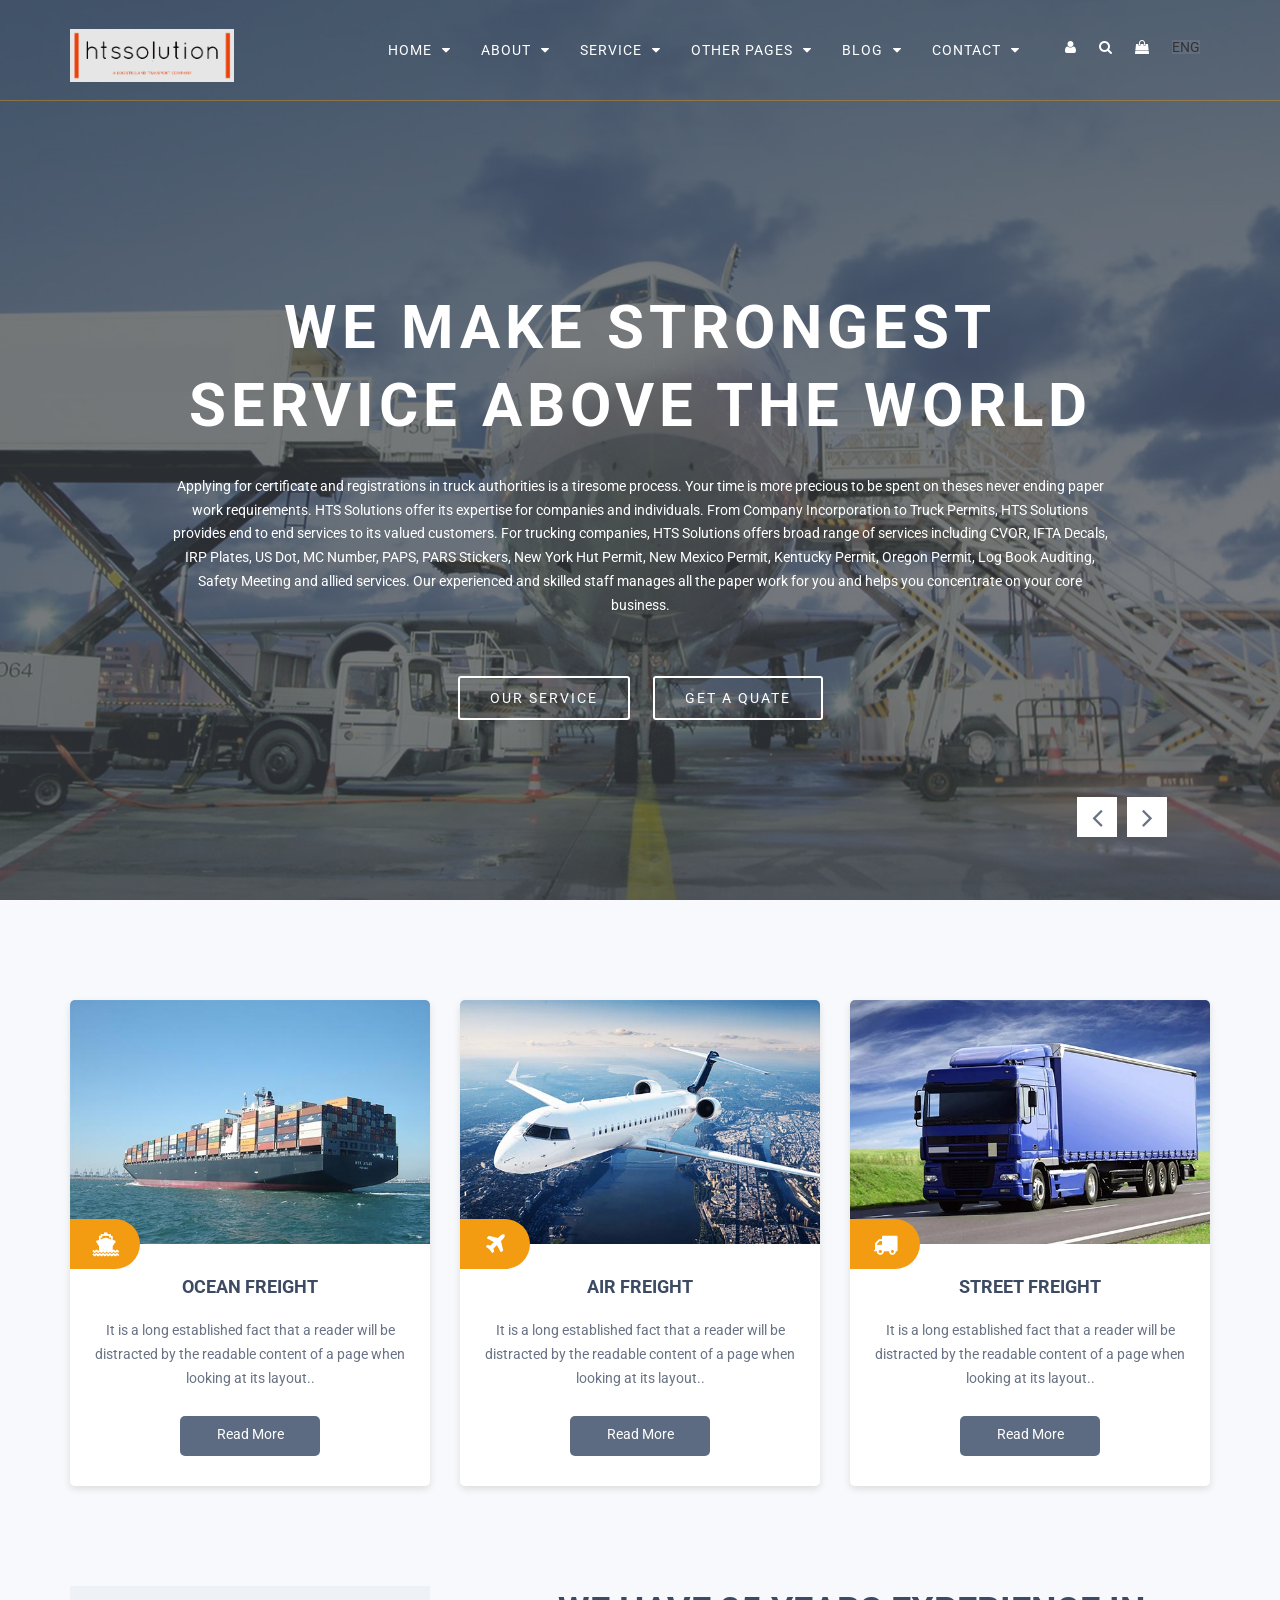
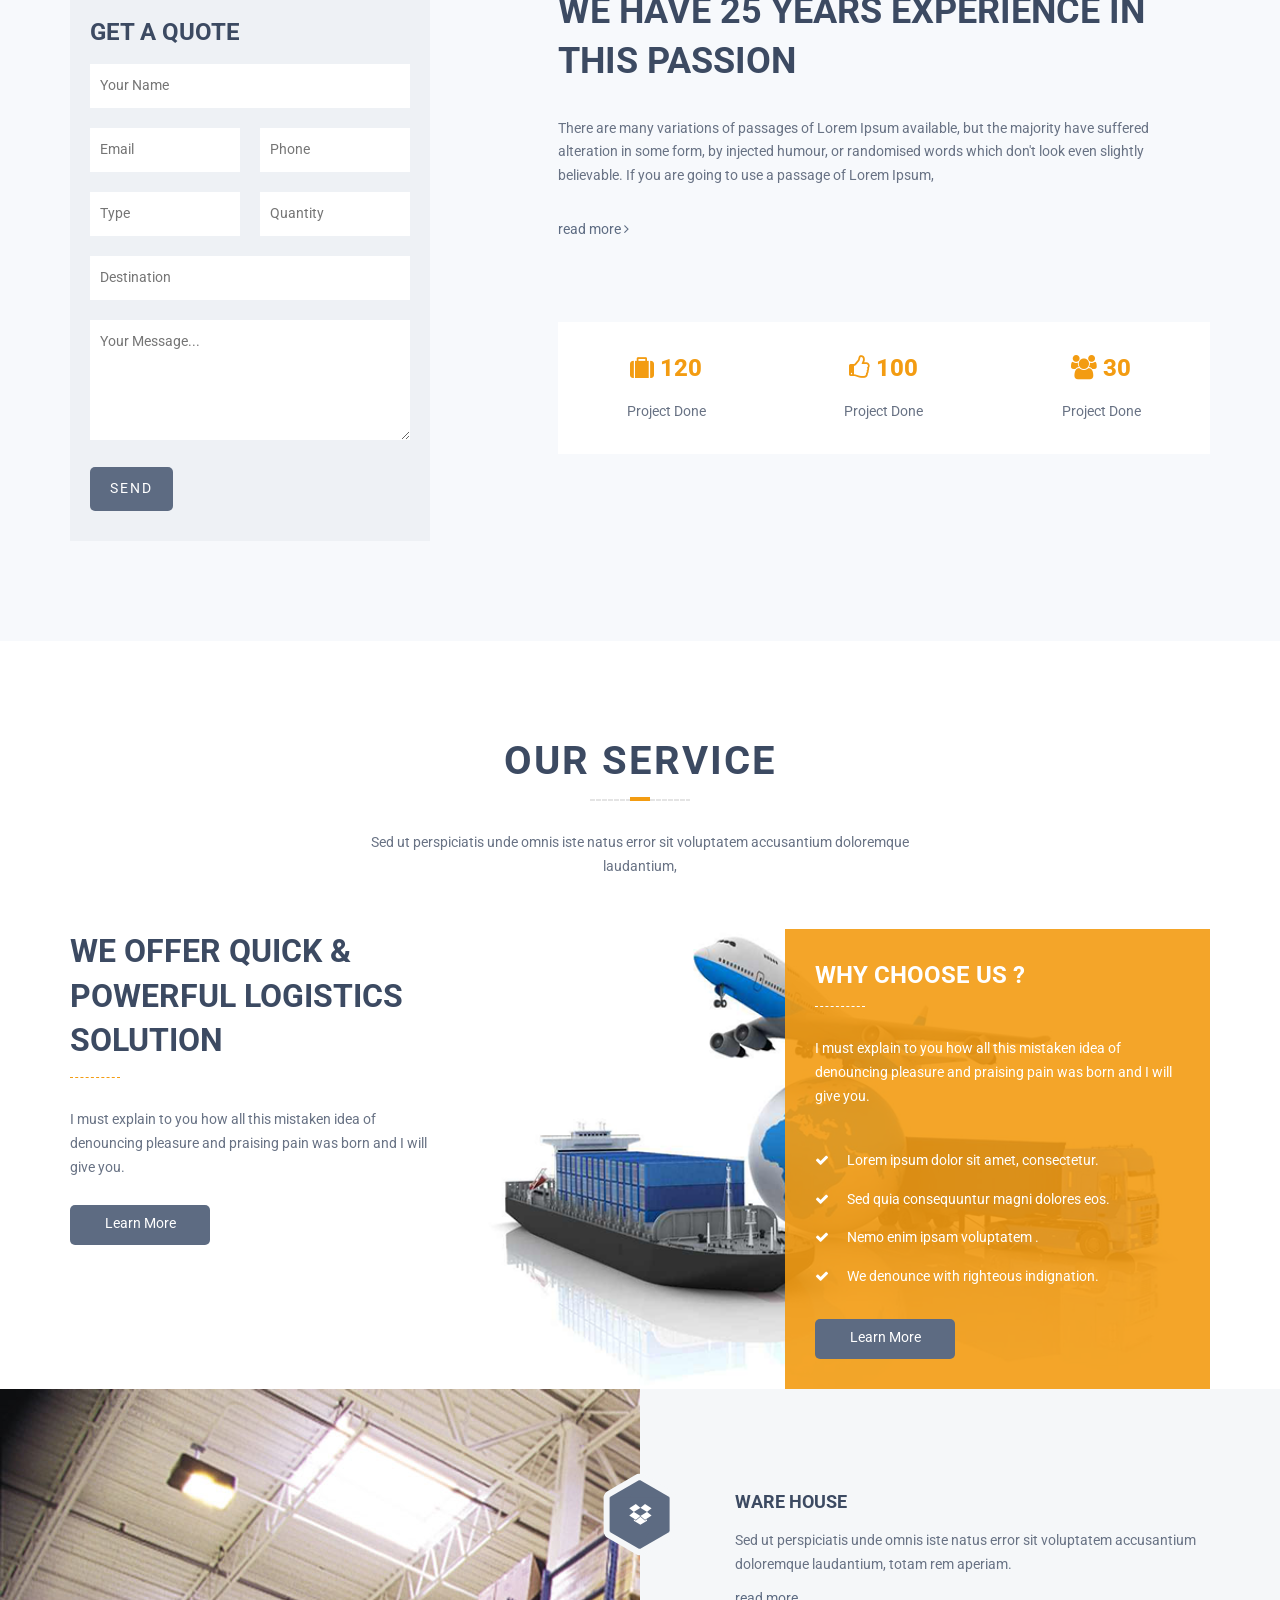
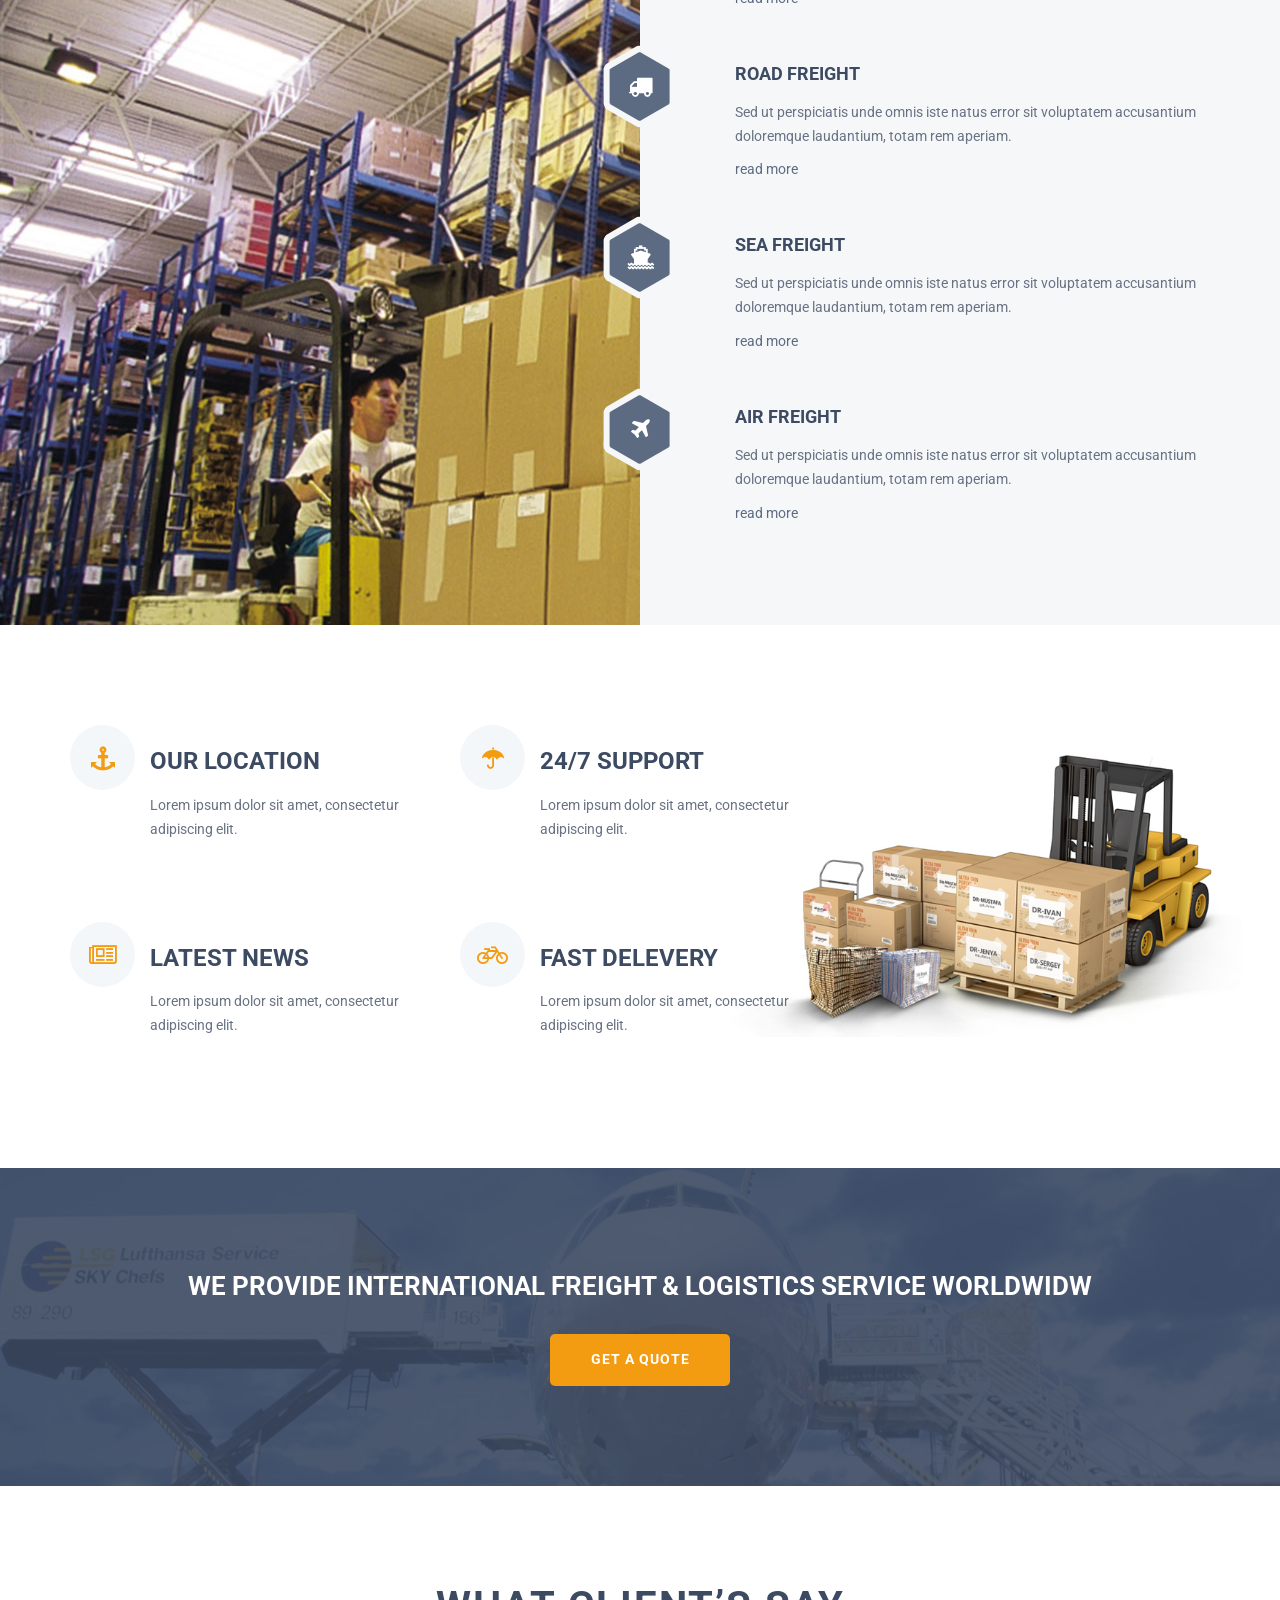
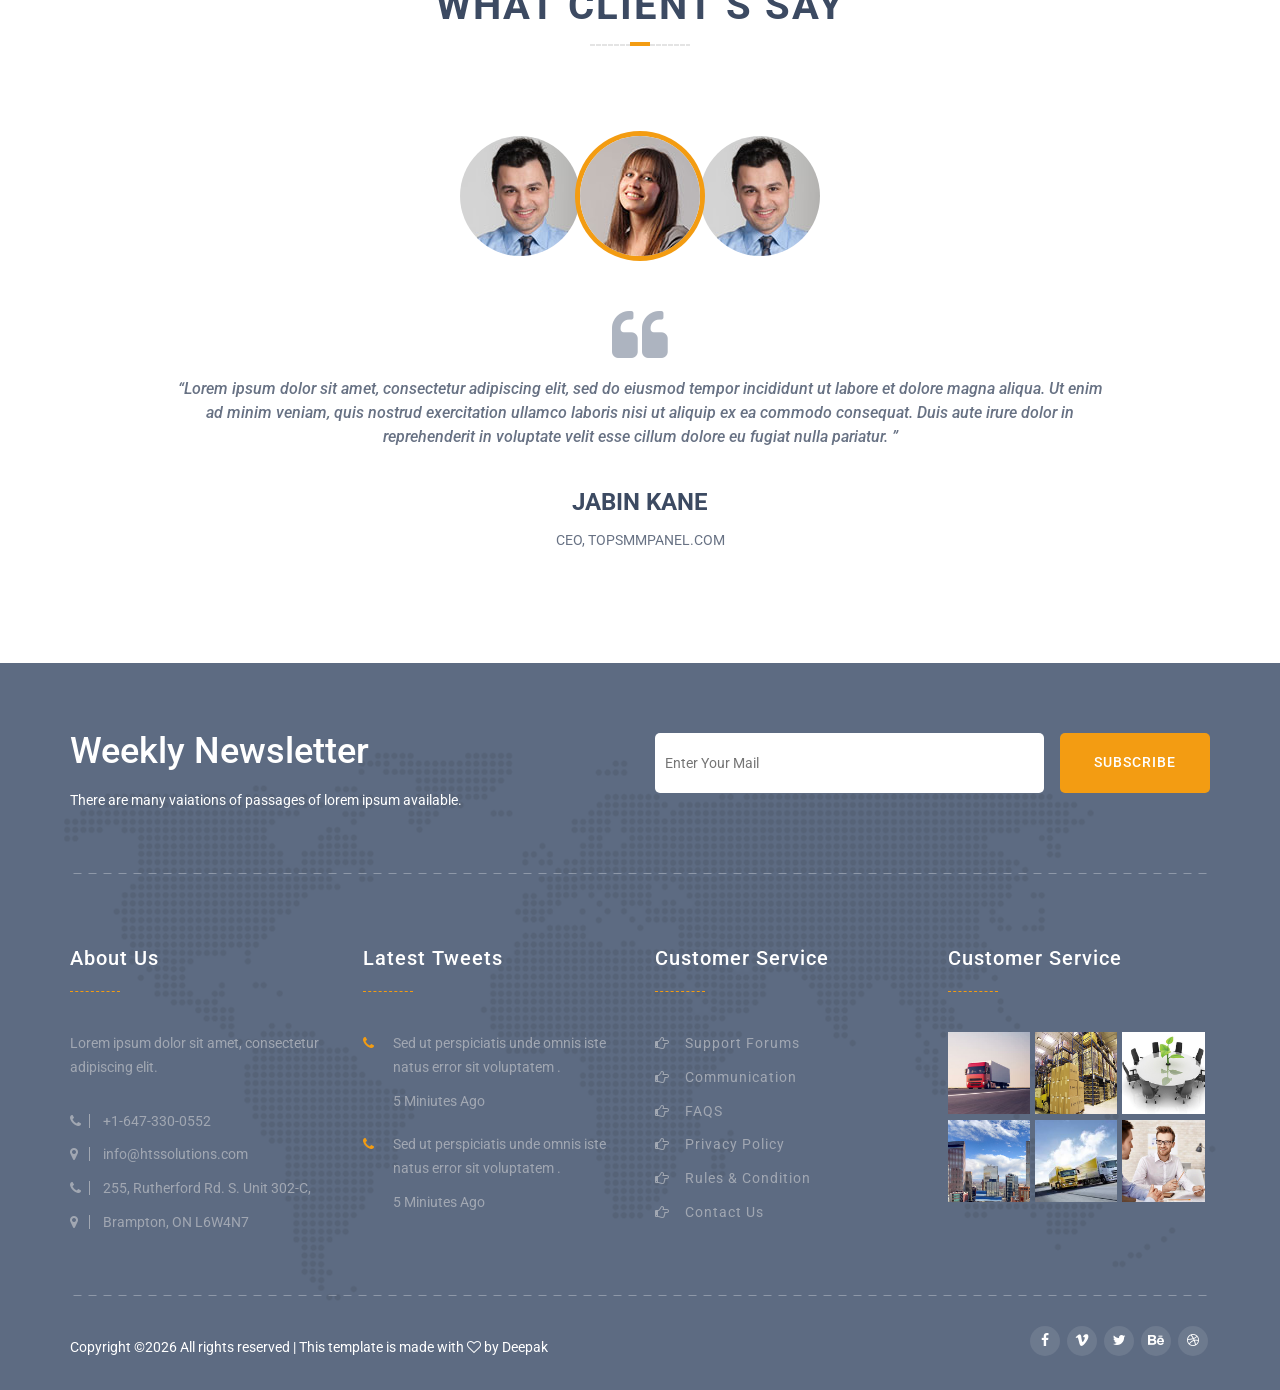
==== commit 639169e1: "partial changes" ====
--- a/carries/index.html
+++ b/carries/index.html
@@ -15,7 +15,7 @@
     <meta name="keywords" content="Portfolio, Agency, Onepage, Html, Business, Blog, Parallax" />
 
     <!--====== TITLE TAG ======-->
-    <title>HTSSOLUTIONS Business </title>
+    <title>HTSSOLUTIONS - Business Services </title>
 
     <!--====== FAVICON ICON =======-->
     <link rel="shortcut icon" type="image/ico" href="img/favicon.png" />
@@ -63,8 +63,7 @@
                 <nav class="navbar">
                     <div class="container">
                         <div class="navbar-header">
-                            <a href="#home" class="navbar-brand"><img src="img/logo.png" style="
-    height: 53px;" alt="logo"></a>
+                            <a href="#home" class="navbar-brand"><img class="sizer " src="img/logo.png" alt="logo"></a>
                         </div>
                         <div class="search-and-language-bar pull-right">
                             <ul>
@@ -74,8 +73,8 @@
                                 <li class="select-language">
                                     <select name="#" id="#">
                                     <option selected value="End">ENG</option>
-                                    <option value="ARA">ARA</option>
-                                    <option value="CHI">CHI</option>
+                                    <!--<option value="ARA">ARA</option>
+                                    <option value="CHI">CHI</option>-->
                                 </select>
                                 </li>
                             </ul>
@@ -88,10 +87,10 @@
                             <ul id="nav" class="nav navbar-nav">
                                 <li><a href="index.html">home</a>
                                     <ul>
-                                        <li><a href="index.html">Home Version 1</a></li>
-                                        <li><a href="index-2.html">Home Version 2</a></li>
+                                        <li><a href="index.html">Version 1</a></li>
+                                        <!--<li><a href="index-2.html">Home Version 2</a></li>
                                         <li><a href="index-3.html">Home Version 3</a></li>
-                                        <li><a href="index-4.html">Home Version 4</a></li>
+                                        <li><a href="index-4.html">Home Version 4</a></li>-->
                                     </ul>
                                 </li>
                                 <li><a href="about.html">about</a>
@@ -106,10 +105,10 @@
                                 </li>
                                 <li><a href="service.html">Service</a>
                                     <ul>
-                                        <li><a href="service.html">Service Version 1</a></li>
-                                        <li><a href="service-2.html">Service Version 2</a></li>
+                                        <li><a href="service.html">Version 1</a></li>
+                                        <!--<li><a href="service-2.html">Service Version 2</a></li>
                                         <li><a href="service-3.html">Service Version 3</a></li>
-                                        <li><a href="single-service.html">Service Details</a></li>
+                                        <li><a href="single-service.html">Service Details</a></li>-->
                                     </ul>
                                 </li>
                                 <li><a href="">Other Pages</a>
@@ -120,15 +119,15 @@
                                 </li>
                                 <li><a href="blog.html">Blog</a>
                                     <ul>
-                                        <li><a href="blog.html">Blog Version 1</a></li>
-                                        <li><a href="blog-2.html">Blog Version 2</a></li>
-                                        <li><a href="single-blog.html">Single Blog</a></li>
+                                        <li><a href="blog.html">Version 1</a></li>
+                                        <!--<li><a href="blog-2.html">Blog Version 2</a></li>
+                                        <li><a href="single-blog.html">Single Blog</a></li>-->
                                     </ul>
                                 </li>
                                 <li><a href="contact.html">Contact</a>
                                     <ul>
-                                        <li><a href="contact.html">Contact Version 1</a></li>
-                                        <li><a href="contact-2.html">Contact Version 2</a></li>
+                                        <li><a href="contact.html">Version 1</a></li>
+                                        <!--<li><a href="contact-2.html">Contact Version 2</a></li>-->
                                     </ul>
                                 </li>
                             </ul>
@@ -146,7 +145,8 @@
                         <div class="col-md-10 col-md-offset-1">
                             <div class="welcome-text text-center">
                                 <h1>WE MAKE STRONGEST SERVICE ABOVE THE WORLD</h1>
-                                <p>Lorem ipsum dolor sit amet, consectetur adipiscing elit, sed do eiusmod tempor incididunt ut labore et dolore magna aliqua. Ut enim ad minim veniam.</p>
+                                <p>Applying for certificate and registrations in truck authorities is a tiresome process. Your time is more precious to be spent on theses never ending paper work requirements. HTS Solutions offer its expertise for companies and individuals. From Company Incorporation to Truck Permits, HTS Solutions provides end to end services to its valued customers.
+For trucking companies, HTS Solutions offers broad range of services including CVOR, IFTA Decals, IRP Plates, US Dot, MC Number, PAPS, PARS Stickers, New York Hut Permit, New Mexico Permit, Kentucky Permit, Oregon Permit, Log Book Auditing, Safety Meeting and allied services. Our experienced and skilled staff manages all the paper work for you and helps you concentrate on your core business.</p>
                                 <div class="home-button">
                                     <a href="#">Our Service</a>
                                     <a href="#">Get A Quate</a>
@@ -162,7 +162,8 @@
                         <div class="col-md-10 col-md-offset-1">
                             <div class="welcome-text text-center">
                                 <h1>WE MAKE STRONGEST SERVICE ABOVE THE WORLD</h1>
-                                <p>Lorem ipsum dolor sit amet, consectetur adipiscing elit, sed do eiusmod tempor incididunt ut labore et dolore magna aliqua. Ut enim ad minim veniam.</p>
+                                <p>Applying for certificate and registrations in truck authorities is a tiresome process. Your time is more precious to be spent on theses never ending paper work requirements. HTS Solutions offer its expertise for companies and individuals. From Company Incorporation to Truck Permits, HTS Solutions provides end to end services to its valued customers.
+For trucking companies, HTS Solutions offers broad range of services including CVOR, IFTA Decals, IRP Plates, US Dot, MC Number, PAPS, PARS Stickers, New York Hut Permit, New Mexico Permit, Kentucky Permit, Oregon Permit, Log Book Auditing, Safety Meeting and allied services. Our experienced and skilled staff manages all the paper work for you and helps you concentrate on your core business.</p>
                                 <div class="home-button">
                                     <a href="#">Our Service</a>
                                     <a href="#">Get A Quate</a>
@@ -558,9 +559,10 @@
                             <h3>About Us</h3>
                             <p>Lorem ipsum dolor sit amet, consectetur adipiscing elit.</p>
                             <ul>
-                                <li><i class="fa fa-phone"></i> <a href="callto:+8801911854378">+8801911854378</a></li>
-                                <li><i class="fa fa-map-marker"></i> <a href="mailto:backpiper.com@gmail.com">backpiper.com@gmail.com</a></li>
-                                <li><i class="fa fa-phone"></i> Gazipur, 1704, Bangladesh. 1215.</li>
+                                <li><i class="fa fa-phone"></i> <a href="callto:+16473300552">+1-647-330-0552</a></li>
+                                <li><i class="fa fa-map-marker"></i> <a href="mailto:info@htssolutions.com">info@htssolutions.com</a></li>
+                                <li><i class="fa fa-phone"></i> 255, Rutherford Rd. S. Unit 302-C, </li>
+								<li><i class="fa fa-map-marker"></i> Brampton, ON L6W4N7</li>
                             </ul>
                         </div>
                     </div>
@@ -625,7 +627,7 @@
                     <div class="col-md-6 col-lg-6 col-sm-12 col-xs-12">
                         <div class="footer-copyright wow fadeIn">
                             <!-- Link back to Colorlib can't be removed. Template is licensed under CC BY 3.0. -->
-                            <p>Copyright &copy;<script>document.write(new Date().getFullYear());</script> All rights reserved | This template is made with <i class="fa fa-heart-o" aria-hidden="true"></i> by <a href="https://colorlib.com" target="_blank">Colorlib</a></p>
+                            <p>Copyright &copy;<script>document.write(new Date().getFullYear());</script> All rights reserved | This template is made with <i class="fa fa-heart-o" aria-hidden="true"></i> by <a href="#" target="_blank">Deepak</a></p>
                             <!-- Link back to Colorlib can't be removed. Template is licensed under CC BY 3.0. -->
                         </div>
                     </div>
--- a/carries/style.css
+++ b/carries/style.css
@@ -452,7 +452,7 @@
 }
 
 .select-language select {
-    background: #fff;
+    background: #ffffff14;
     border: 0 none;
     color: #333;
     -webkit-appearance: none;
@@ -2221,3 +2221,7 @@
 .error-area .read-more {
     width: auto;
 }
+
+.sizer{
+	height: 53px;
+}
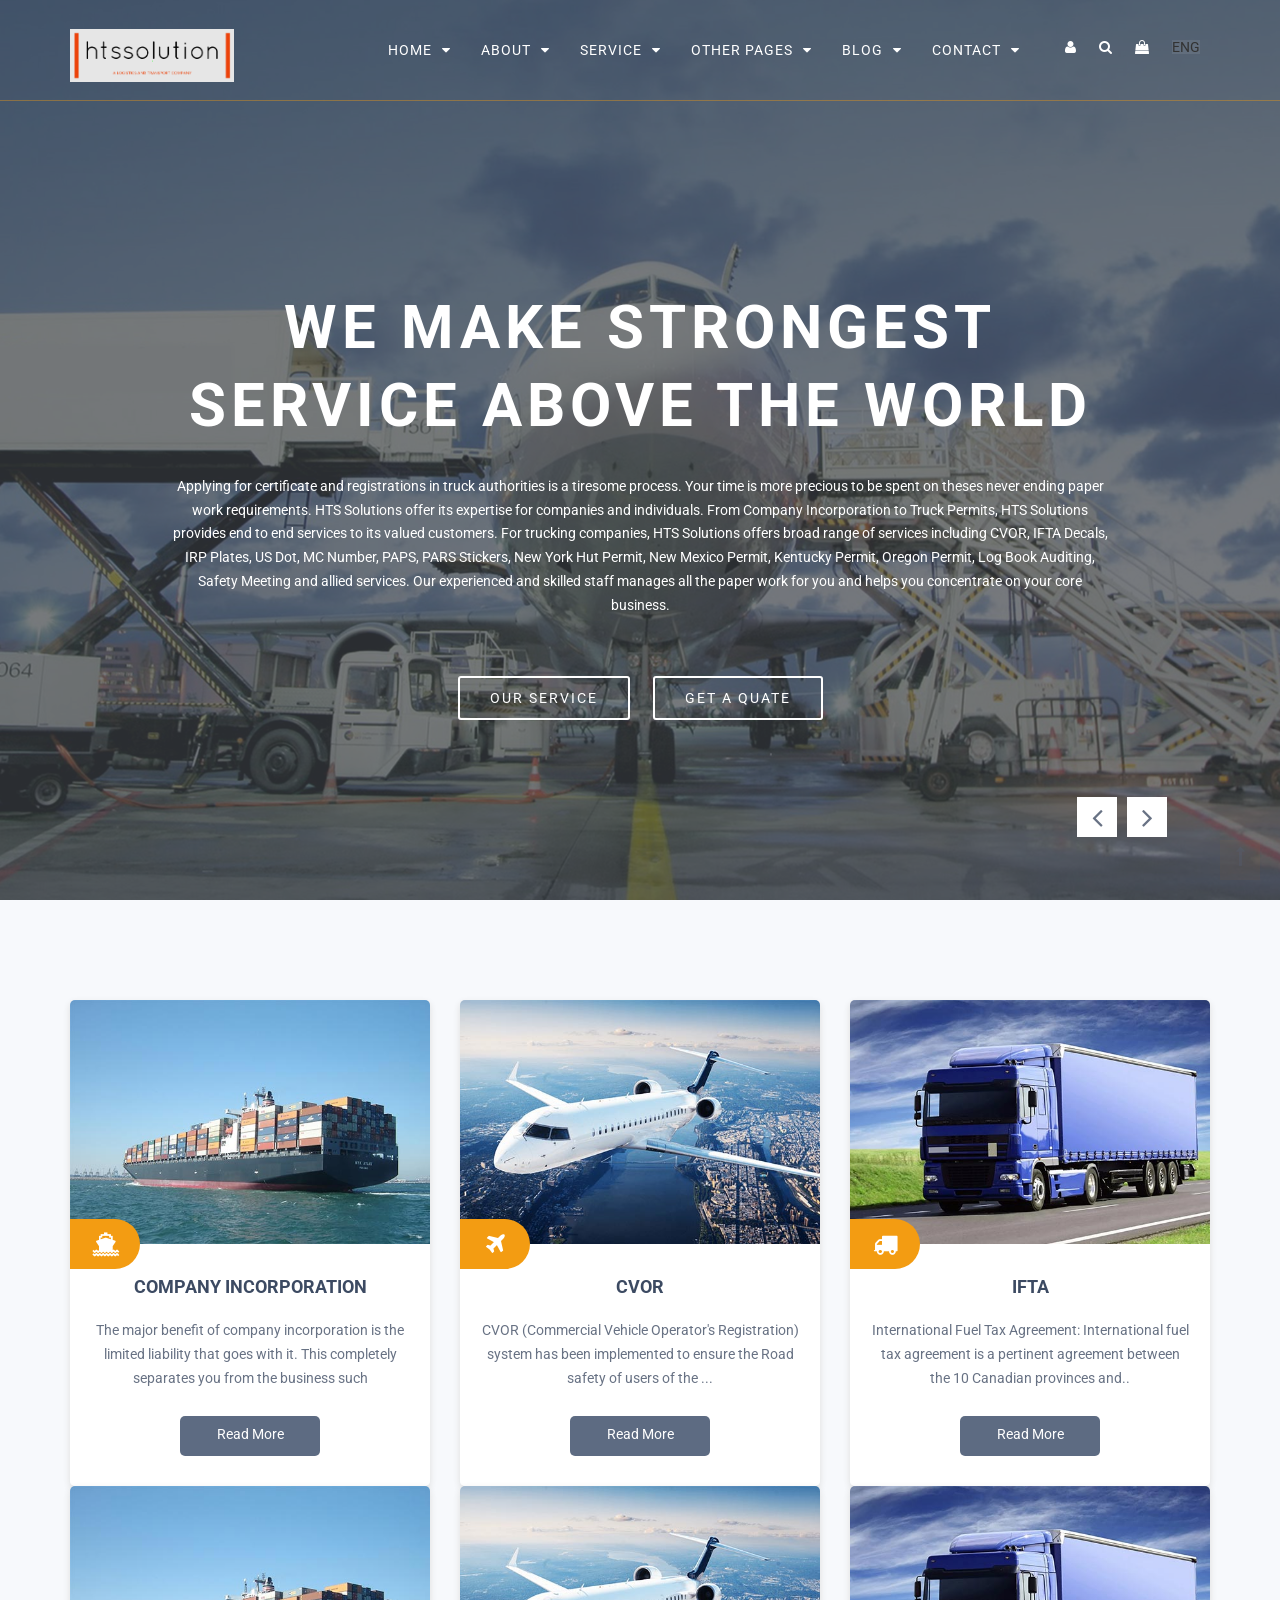
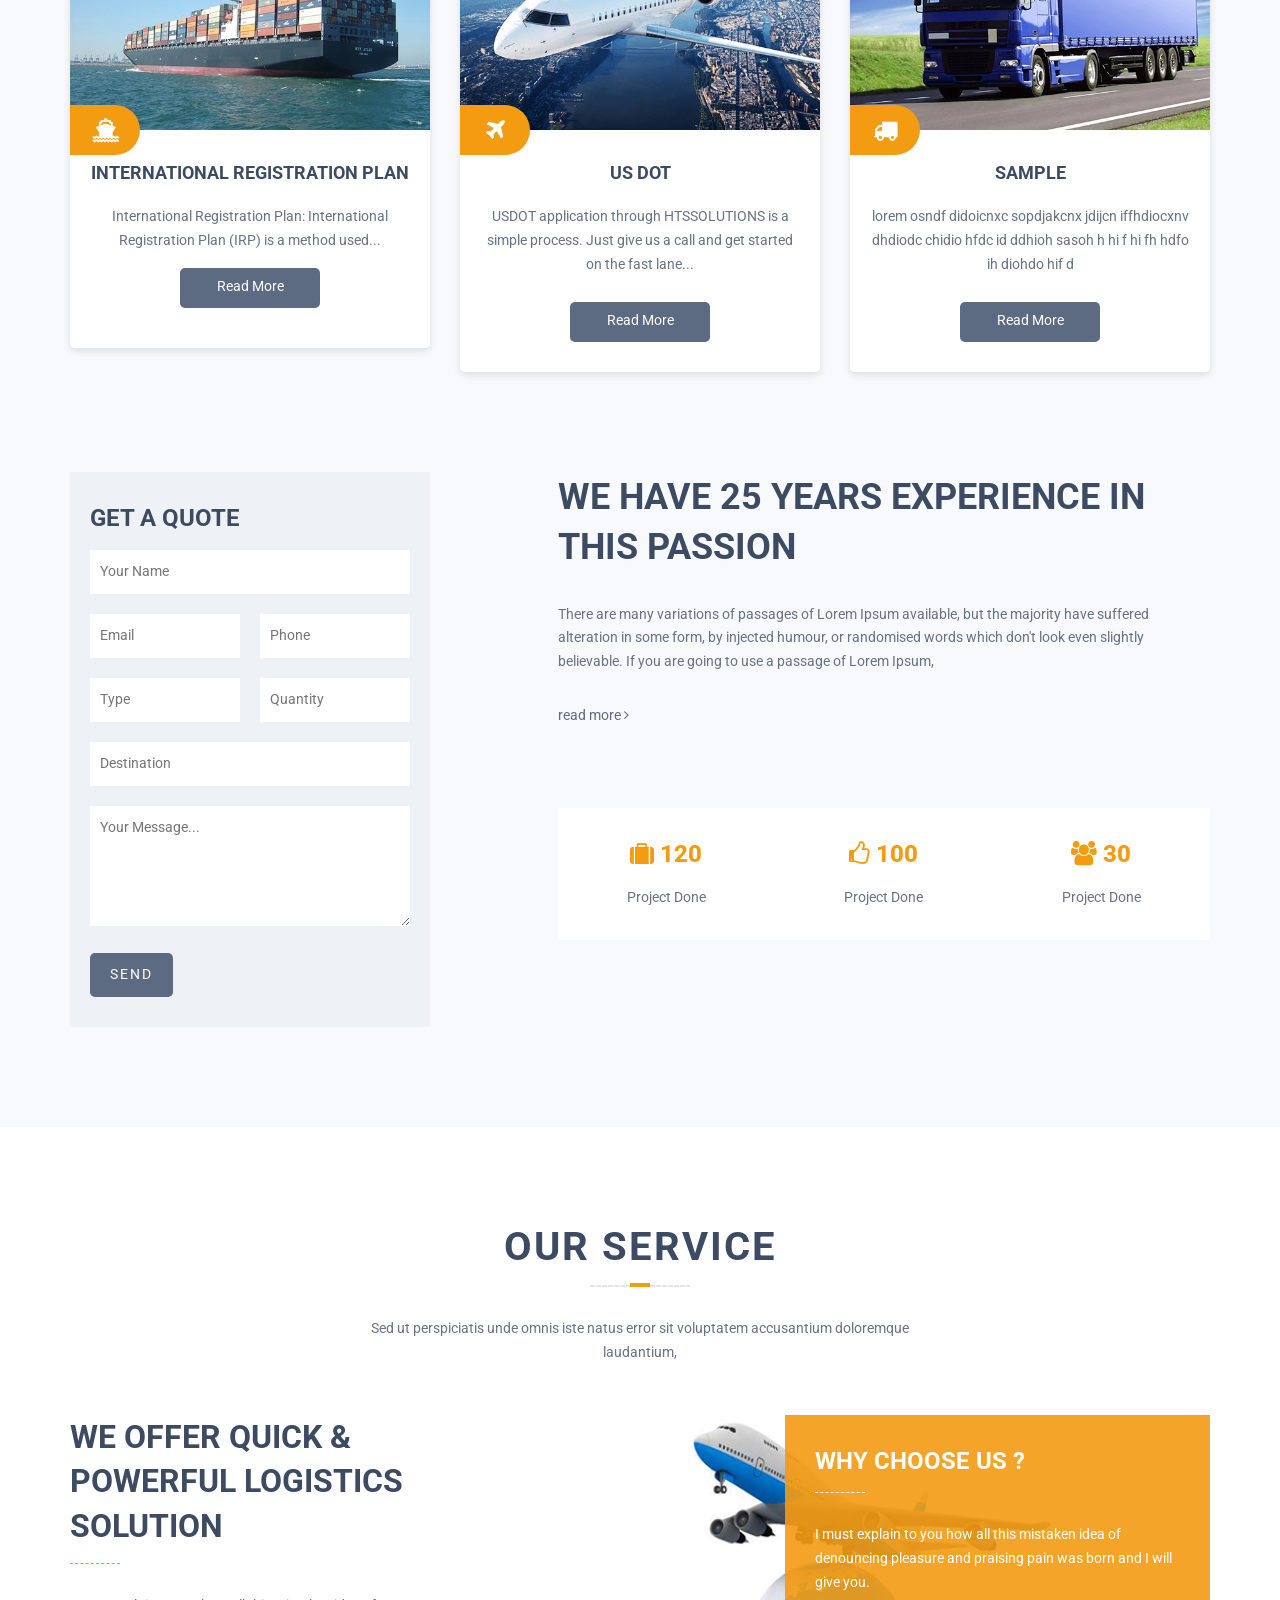
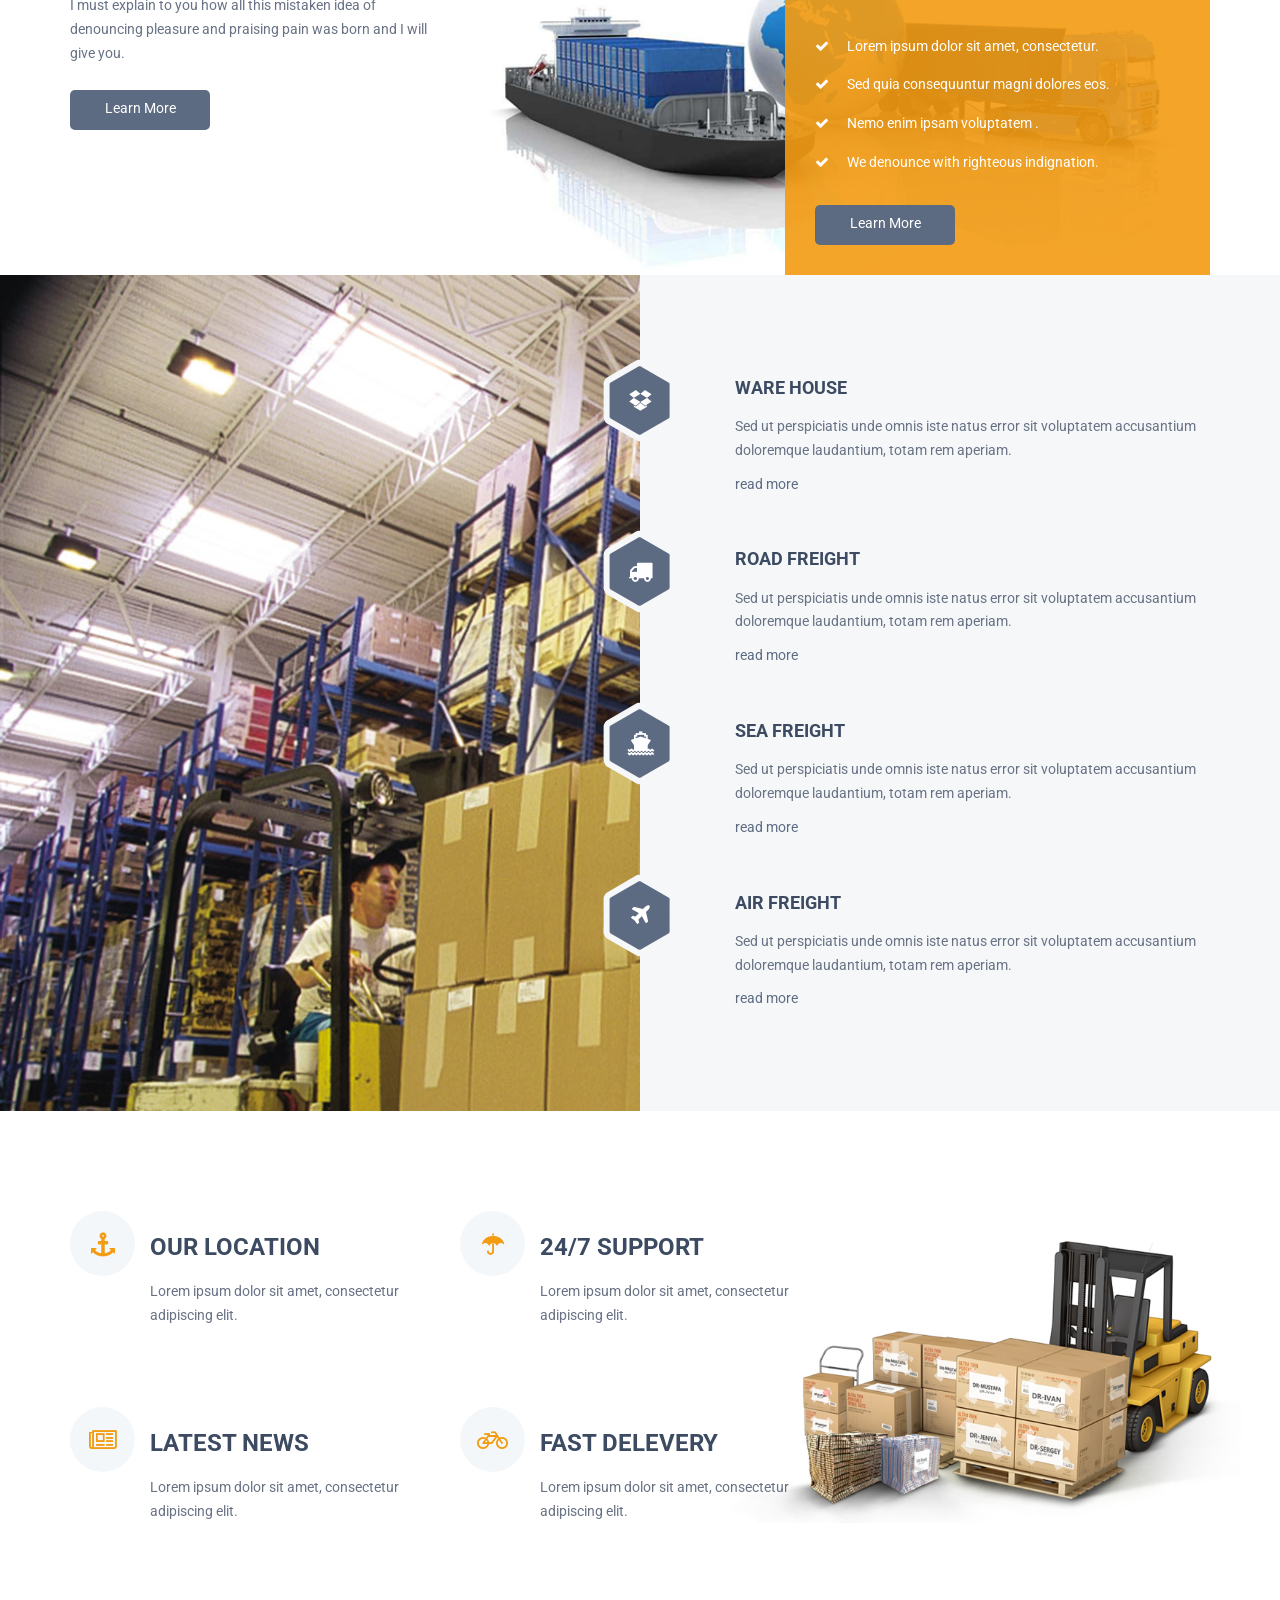
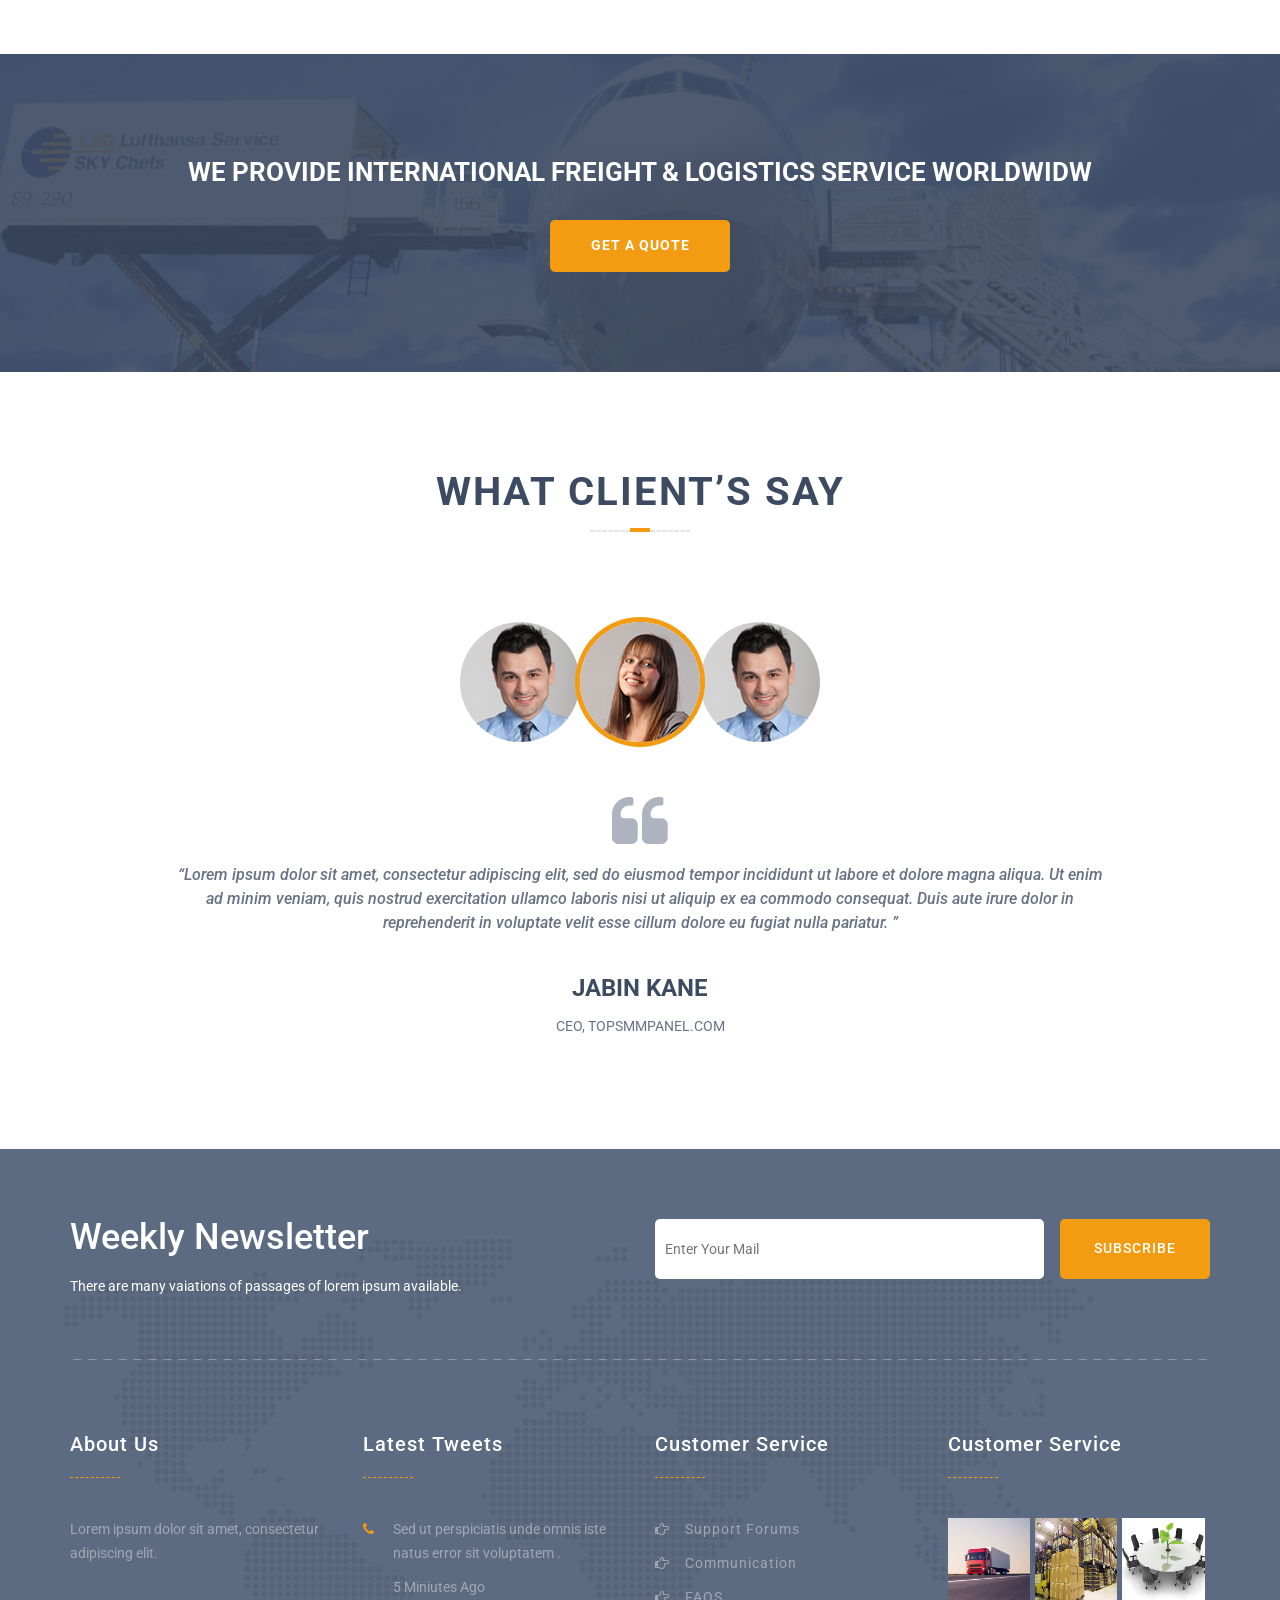
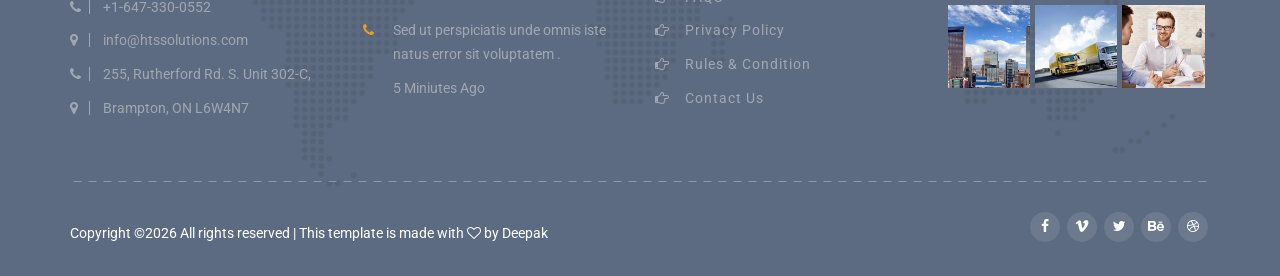
==== commit 1059367d: "changes added" ====
--- a/carries/index.html
+++ b/carries/index.html
@@ -189,9 +189,9 @@
                         </div>
                         <div class="blog-details text-center">
                             <div class="blog-meta"><a href="#"><i class="fa fa-ship"></i></a></div>
-                            <h3><a href="single-blog.html">Ocean Freight</a></h3>
-                            <p>It is a long established fact that a reader will be distracted by the readable content of a page when looking at its layout..</p>
-                            <a href="single-blog.html" class="read-more">Read More</a>
+                            <h3><a href="incorporation.html">COMPANY INCORPORATION</a></h3>
+                            <p>The major benefit of company incorporation is the limited liability that goes with it. This completely separates you from the business such</p>
+                            <a href="incorporation.html" class="read-more">Read More</a>
                         </div>
                     </div>
                 </div>
@@ -202,9 +202,9 @@
                         </div>
                         <div class="blog-details text-center">
                             <div class="blog-meta"><a href="#"><i class="fa fa-plane"></i></a></div>
-                            <h3><a href="single-blog.html">Air Freight</a></h3>
-                            <p>It is a long established fact that a reader will be distracted by the readable content of a page when looking at its layout..</p>
-                            <a href="single-blog.html" class="read-more">Read More</a>
+                            <h3><a href="cvor.html">CVOR</a></h3>
+                            <p>CVOR (Commercial Vehicle Operator's Registration) system has been implemented to ensure the Road safety of users of the ...</p>
+                            <a href="cvor.html" class="read-more">Read More</a>
                         </div>
                     </div>
                 </div>
@@ -215,9 +215,49 @@
                         </div>
                         <div class="blog-details text-center">
                             <div class="blog-meta"><a href="#"><i class="fa fa-truck"></i></a></div>
-                            <h3><a href="single-blog.html">Street Freight</a></h3>
-                            <p>It is a long established fact that a reader will be distracted by the readable content of a page when looking at its layout..</p>
-                            <a href="single-blog.html" class="read-more">Read More</a>
+                            <h3><a href="ifta.html">IFTA</a></h3>
+                            <p>International Fuel Tax Agreement: International fuel tax agreement is a pertinent agreement between the 10 Canadian provinces and..</p>
+                            <a href="ifta.html" class="read-more">Read More</a>
+                        </div>
+                    </div>
+                </div>
+				
+				<div class="col-md-4 col-lg-4 col-sm-6 col-xs-12">
+                    <div class="single-blog wow fadeInUp" data-wow-delay="0.2s">
+                        <div class="blog-image">
+                            <img src="img/blog/blog_1.jpg" alt="">
+                        </div>
+                        <div class="blog-details text-center">
+                            <div class="blog-meta"><a href="#"><i class="fa fa-ship"></i></a></div>
+                            <h3><a href="irp.html">INTERNATIONAL REGISTRATION PLAN</a></h3>
+                            <p>International Registration Plan: International Registration Plan (IRP) is a method used...
+                            <a href="irp.html" class="read-more">Read More</a>
+                        </div>
+                    </div>
+                </div>
+                <div class="col-md-4 col-lg-4 col-sm-6 col-xs-12">
+                    <div class="single-blog wow fadeInUp" data-wow-delay="0.3s">
+                        <div class="blog-image">
+                            <img src="img/blog/blog_2.jpg" alt="">
+                        </div>
+                        <div class="blog-details text-center">
+                            <div class="blog-meta"><a href="#"><i class="fa fa-plane"></i></a></div>
+                            <h3><a href="usdot.html">US DOT</a></h3>
+                            <p>USDOT application through HTSSOLUTIONS is a simple process. Just give us a call and get started on the fast lane...</p>
+                            <a href="usdot.html" class="read-more">Read More</a>
+                        </div>
+                    </div>
+                </div>
+                <div class="col-md-4 col-lg-4 col-sm-12 col-xs-12">
+                    <div class="single-blog wow fadeInUp" data-wow-delay="0.4s">
+                        <div class="blog-image">
+                            <img src="img/blog/blog_3.jpg" alt="">
+                        </div>
+                        <div class="blog-details text-center">
+                            <div class="blog-meta"><a href="#"><i class="fa fa-truck"></i></a></div>
+                            <h3><a href="about.html">SAMPLE</a></h3>
+                            <p>lorem osndf didoicnxc sopdjakcnx jdijcn iffhdiocxnv dhdiodc chidio hfdc id ddhioh  sasoh h hi f hi fh hdfo ih diohdo hif d</p>
+                            <a href="about.html" class="read-more">Read More</a>
                         </div>
                     </div>
                 </div>
